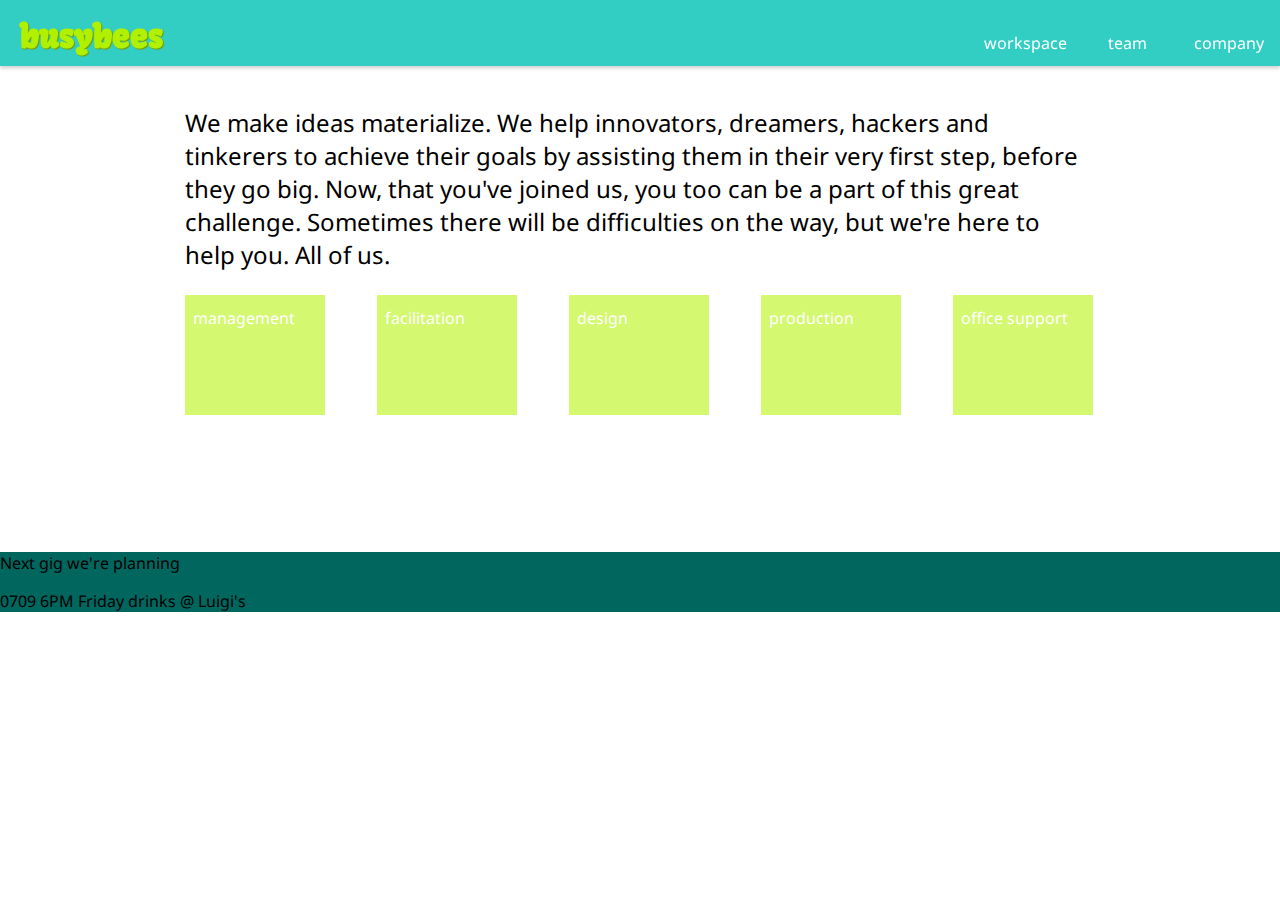
==== public/company.html @ 02898a10 "company site filled and styled, lacking icons" ====
<!doctype html>
<html lang="en">
<head>
	<meta name="viewport" content="width=device-width, initial-scale=1.0">
	<meta charset="utf-8">
    <meta name="description" content="Welcome site for our new emplyees at Busy Bees">
    <meta name="keywords" content="Busy bees, co-working, rapid prototyping">
	<title>Welcome to the hive</title>
	<link rel="stylesheet" href="css/normalize.css">
	<link rel="stylesheet" href="css/style.css">
	<link rel="stylesheet" type="text/css" href="css/company.css">
	<link rel="stylesheet" type="text/css" href="css/font-awesome.min.css">
</head>
<body>
	<nav class="clearfix">
		<h1>busybees</h1>
		<a href="#">company</a>
		<a href="#">team</a>
		<a href="#">workspace</a>
	</nav>
	<div id="container" class="clear-fix">
		<div id="company-structure">
			<p>
				We make ideas materialize. We help innovators, dreamers, hackers and tinkerers to achieve their goals by assisting them in their very first step, before they go big. Now, that you've joined us, you too can be a part of this great challenge. Sometimes there will be difficulties on the way, but we're here to help you. All of us.
			</p>
			<a href="management.html"><div>management</div></a> <!-- click on it to see what I want to show under each team -->
			<a href="#"><div>facilitation</div></a>
			<a href="#"><div>design</div></a>
			<a href="#"><div>production</div></a>
			<a href="#"><div class="last">office support</div></a>
		</div>
		<div class="team">
			<div class="all-team-members"> <!-- all employee photos displayed when no team is clicked / default div START -->
				<div>Anna Heisenberg</div>
				<div>Ben Feynman</div> 			<!-- Each photo should show the person named in the div.   -->
				<div>Connor Bolyai</div>		<!-- When the user hovers over the photos, the line of the -->
				<div>Diana Kepler</div>			<!-- photos should move left or right to display more      -->
				<div>Eva Fibonacci</div>		<!-- faces, and when a photo is clicked on, vcard is shown. -->
				<div>Fiona Planck</div>
				<div>Gina Fourier</div>
				<div>Employee Name</div>
				<div>Employee Name</div>
				<div>Employee Name</div>
				<div>Employee Name</div>
				<div>Employee Name</div>
			</div> <!-- all employee photosdisplayed when no team is clicked / default div END -->

			<!-- to display the content below, comment out .all-team-members div's overflow property -->

			<div class="vcard"> <!-- some examples of the id cards that I want to create for each employee. -->
				<div>Anonymus</div>
				<ul>
					<li>Name</li>
					<li>Team</li>
					<li>Position</li>
					<li>Phone</li>
					<li>Email</li>
				</ul>
			</div>


			<div class="vcard">
				<div id="anna">Anna Heisenberg</div>
				<ul>
					<li>Anna Heisenberg</li>
					<li>Design</li> <!-- when a group name is checked, only vcard in that group stay displayed -->
					<li>Junior modeller</li>
					<li>201</li>
					<li>anna@busybees.com</li>
				</ul>
			</div>

			<div class="vcard">
				<div id="ben">Ben Feynman</div>
				<ul>
					<li>Ben Feynman</li>
					<li>Production</li>
					<li>CNC operator</li>
					<li>304</li>
					<li>ben@busybees.com</li>
				</ul>
			</div>

			<div class="vcard">
				<div id="connor">Connor Bolyai</div>
				<ul>
					<li>Connor Bolyai</li>
					<li>Production</li>
					<li>RPT technologist</li>
					<li>301</li>
					<li>connor@busybees.com</li>
				</ul>
			</div>

			<div class="vcard">
				<div id="diana">Diana Kepler</div>
				<ul>
					<li>Diana Kepler</li>
					<li>Management</li>
					<li>Chief of Finance</li>
					<li>107</li>
					<li>diana@busybees.com</li>
				</ul>
			</div>

			<div class="vcard">
				<div id="eva">Eva Fibonacci</div>
				<ul>
					<li>Eva Fibonacci</li>
					<li>Management</li>
					<li>Chief of Finance</li>
					<li>104</li>
					<li>eva@busybees.com</li>
				</ul>
			</div>

			<div class="vcard">
				<div id="fiona">Fiona Planck</div>
				<ul>
					<li>Fiona Planck</li>
					<li>Facilitation</li>
					<li>Senior Project Manager</li>
					<li>202</li>
					<li>fiona@busybees.com</li>
				</ul>
			</div>

			<div class="vcard">
				<div id="gina">Gina Fourier</div>
				<ul>
					<li>Gina Fourier</li>
					<li>Office Support</li>
					<li>Receptionist</li>
					<li>101</li>
					<li>gina@busybees.com</li>
				</ul>
			</div>



		</div>
	</div>

	<div class="clear"></div>

	<footer>
		<p>Next gig we're planning</p>
		<span>0709 6PM Friday drinks @ Luigi's</span>
	</footer>

</body>
</html>
---- public/css/style.css ----
@import url(http://fonts.googleapis.com/css?family=Droid+Sans);
@import url(http://fonts.googleapis.com/css?family=Kavoon);


/* Clear fix hack */
.clearfix:after {
     content: ".";
     display: block;
     clear: both;
     visibility: hidden;
     line-height: 0;
     height: 0;
}

.clear {
	clear: both;
}

body {
     font-family: 'Droid Sans', sans-serif;
     font-size: 16px;
     margin: 0;
     padding: 0;
}


nav {
     display: block;
     position: fixed;
     height: 66px;
     width: 100%;
     top: 0;
     background-color: #33cec3;
     color: #ffffff;
     box-shadow: 0 2px 4px #cccccc;
     z-index: 10000;
}

h1 {
     display: inline-block;
     float: left;
     margin: 0;
     padding: 16px 0 10px 20px;
     font-family: 'Kavoon', cursive;
     /*font-weight: 500;*/
     color: #b1f100;
     text-shadow: 1px 1px 1px #739d00;
     
}

nav a {
     display: inline-block;
     float: right;
     box-sizing: border-box;
     height: 100%;
     width: 102px;
     text-align: center;
     padding-top: 32px;
     text-decoration: none;
     color: #ffffff;
}

nav a:hover {
     background-color: #ffffff;
     color: #33cec3;
     padding-top: 30px;
     border-top: 3px solid #b1f100;
}

#container {
     display: block;
     width: 990px;
     margin: 86px auto 0 auto;
     height: 450px;
}

#container img {
     width: 280px;
     margin: 0;
}



.right {                      /* probably rewrite from HERE */
     width: 640px;
     float: right;
}

.right h2 {
     margin: 40px 0 0 0;
     font-size: 60px;
     color: #33cec3;
     font-family: 'Kavoon', cursive;
     font-weight: 200;
     text-shadow: 2px 2px 4px #cccccc;
}

.bigger-text {
     font-size: 24px;
}

.index-textbox {
     width: 200px;
     margin-right: 20px;
     float: left;
}

.index-textbox span a {
     display: block;
     box-sizing: border-box;
     border-radius: 4px;
     width: 180px;
     height: 36px;
     float: right;

     white-space: nowrap;

     line-height: 1.8;
     font-size: 20px;
     color: #ffffff;
     background-color: #c7f83e;
     text-decoration: none;
     text-align: right;
     margin-top: 6px;
     padding-right: 12px;
     
}

.last {
     margin-right: 0;
}                                       /* probably rewrite until HERE */


footer {
     margin: 0;
     background-color: #00665e;
}
---- public/css/company.css ----
/* Clear fix hack */
.clearfix:after {
     content: ".";
     display: block;
     clear: both;
     visibility: hidden;
     line-height: 0;
     height: 0;
}

.clear {
	clear: both;
}

#company-structure {
	width: 100%;
	height: 310px;
}

#company-structure p {
	font-size: 24px;
	padding: 20px 40px 0 40px;
}

#company-structure div {
	float: left;
	box-sizing: border-box;
	width: 140px;
	height: 120px;
	margin-left: 40px;
	margin-right: 12px;
	padding: 12px 0 0 8px;
	background-color: #d4f870;
	color: #ffffff;
}

#company-structure div.last {
	margin-right: 0;
}

#company-structure div:hover {
	background-color: #ffffff;
	color: #c7f83e;
	border: 3px solid #c7f83e;
	padding-top: 80px;
}

.team {
	width: 100%;
	height: 140px;
	overflow: hidden;
}

.team > div {
	float: left;
	margin: 10px;
}

.all-team-members div{
	background-image: url('../images/anonymus.jpg');
	background-position: center;
	background-size: 200px 150px; 
	float: left;
	width: 120px;
	height: 120px;
	margin: 8px;
	text-indent: 100%;
	overflow: hidden;		/* comment this line out to see the employee vcards */
	white-space: nowrap;
	border-radius: 60px;
}

.vcard {
	box-sizing: border-box;
	width: 300px;			/*change this for mobile maybe*/
/*	height: 136px;*/
	padding: 8px;
	font-size: 14px;
	border: 1px solid #888888;
	border-radius: 9px;
	box-shadow: 0 0 4px #cccccc;


}

.vcard div {
	background-image: url('../images/anonymus.jpg');
	background-position: center;
	background-size: 200px 150px; /* I use this here because I want to use different size in the mobile version */
	display: block;
	float: left;
	width: 120px;
	height: 120px;
	text-indent: 100%;
	overflow: hidden;
	white-space: nowrap;
	border-radius: 60px;
}

.vcard ul {
	display: block;
	float: left;
	width: 160px;
	margin: 20px 0 0 0;
	padding: 0;
}

.vcard li {
	position: relative;
	background-color: white;
	list-style-type: none;
	text-indent: 10px;
}

.vcard li:nth-child(2) {
	color: #1d766f;
}

#anna {
	background-image: url('../images/anna.jpg');
}

#ben {
	background-image: url('../images/ben.jpg');
}

#connor {
	background-image: url('../images/connor.jpg');
}

#diana {
	background-image: url('../images/diana.jpg');
}

#eva {
	background-image: url('../images/eva.jpg');
}

#fiona {
	background-image: url('../images/fiona.jpg');
}

#gina {
	background-image: url('../images/gina.jpg');
}
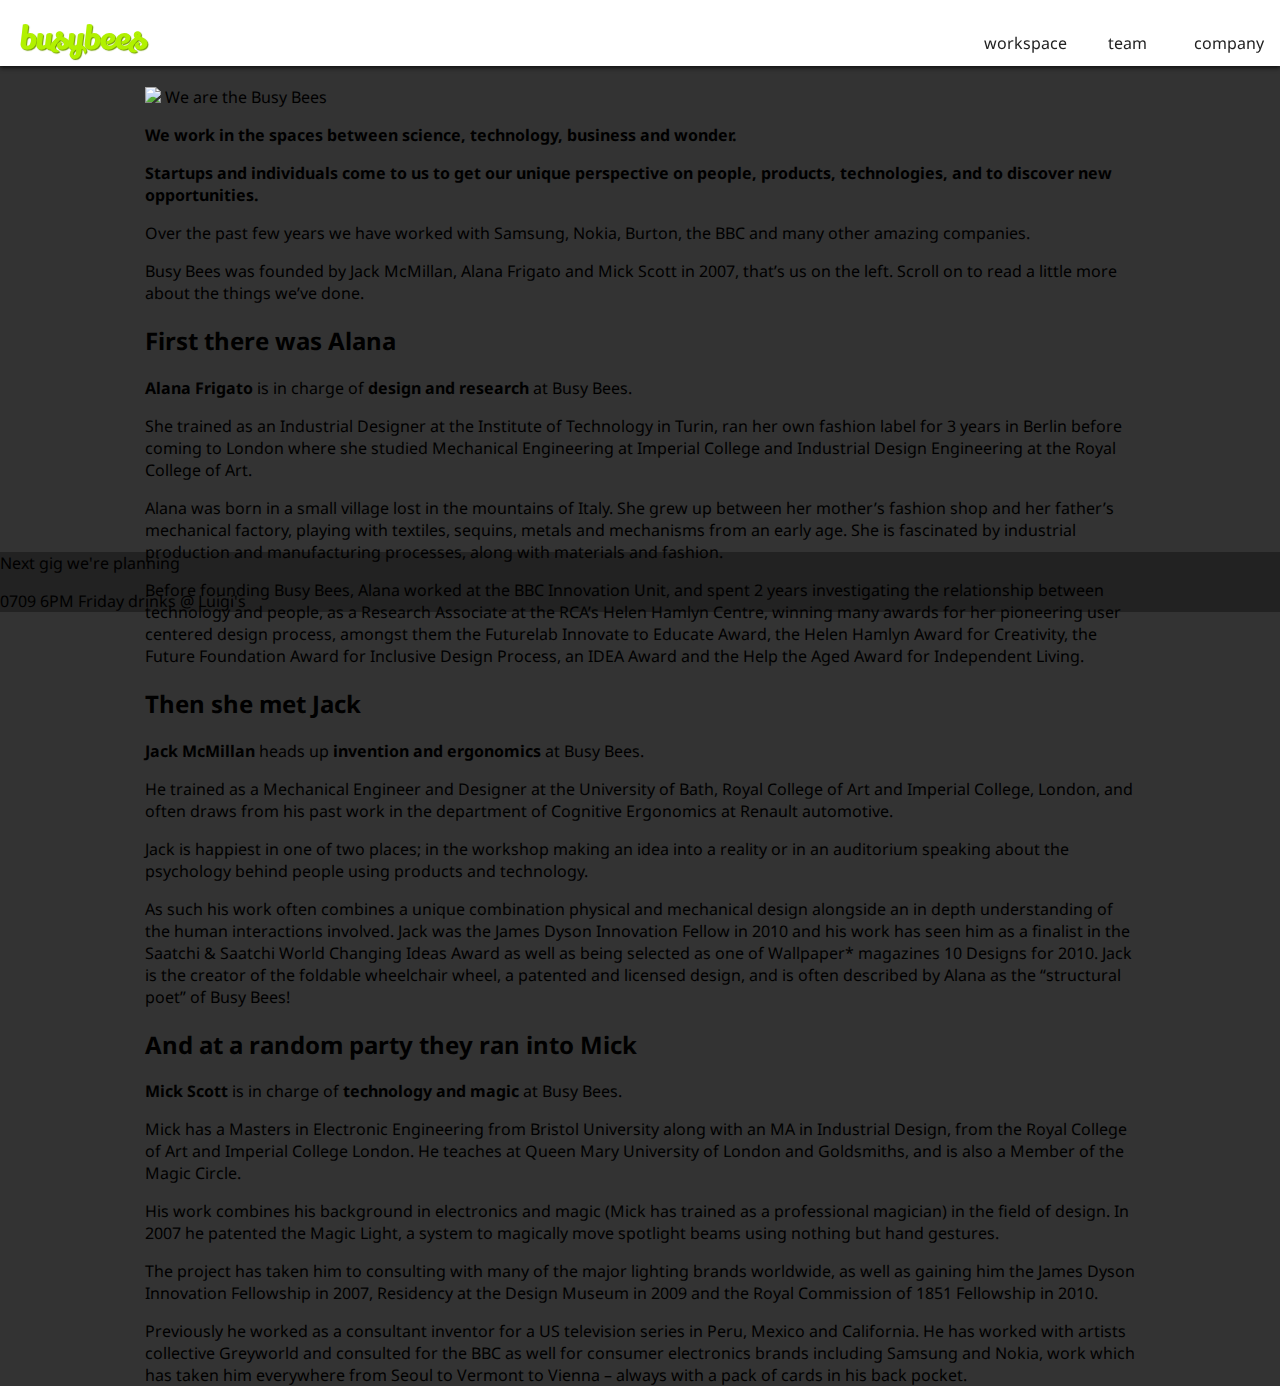
==== commit 23eec5bc: "REAL company site added" ====
--- a/public/company.html
+++ b/public/company.html
@@ -8,8 +8,6 @@
 	<title>Welcome to the hive</title>
 	<link rel="stylesheet" href="css/normalize.css">
 	<link rel="stylesheet" href="css/style.css">
-	<link rel="stylesheet" type="text/css" href="css/company.css">
-	<link rel="stylesheet" type="text/css" href="css/font-awesome.min.css">
 </head>
 <body>
 	<nav class="clearfix">
@@ -18,126 +16,62 @@
 		<a href="#">team</a>
 		<a href="#">workspace</a>
 	</nav>
-	<div id="container" class="clear-fix">
-		<div id="company-structure">
+	<div id="container">
+		<img src="images/ceo-together.jpg">
+
+		<h>We are the Busy Bees</h2>
+		<p><strong>We work in the spaces between science, technology, business and wonder.</strong></p>
+		<p>
+			<strong>Startups and individuals come to us to get our unique perspective on people, products, technologies, and to discover new opportunities.</strong>
+		</p>
+		<p>Over the past few years we have worked with Samsung, Nokia, Burton, the BBC and many other amazing companies.</p>
+		<p>
+			Busy Bees was founded by Jack McMillan, Alana Frigato and Mick Scott in 2007, that’s us on the left. Scroll on to read a little more about the things we’ve done.
+		</p>
+
+		<div id="slide1">
+			<h2>First there was Alana</h2>
+			<p><strong>Alana Frigato </strong>is in charge of <strong>design and research</strong> at Busy Bees.</p>
 			<p>
-				We make ideas materialize. We help innovators, dreamers, hackers and tinkerers to achieve their goals by assisting them in their very first step, before they go big. Now, that you've joined us, you too can be a part of this great challenge. Sometimes there will be difficulties on the way, but we're here to help you. All of us.
+				She trained as an Industrial Designer at the Institute of Technology in Turin, ran her own fashion label for 3 years in Berlin before coming to London where she studied Mechanical Engineering at Imperial College and Industrial Design Engineering at the Royal College of Art.
 			</p>
-			<a href="management.html"><div>management</div></a> <!-- click on it to see what I want to show under each team -->
-			<a href="#"><div>facilitation</div></a>
-			<a href="#"><div>design</div></a>
-			<a href="#"><div>production</div></a>
-			<a href="#"><div class="last">office support</div></a>
+			<p>
+				Alana was born in a small village lost in the mountains of Italy. She grew up between her mother’s fashion shop and her father’s mechanical factory, playing with textiles, sequins, metals and mechanisms from an early age. She is fascinated by industrial production and manufacturing processes, along with materials and fashion.
+			</p>
+			<p>
+				Before founding Busy Bees, Alana worked at the BBC Innovation Unit, and spent 2 years investigating the relationship between technology and people, as a Research Associate at the RCA’s Helen Hamlyn Centre, winning many awards for her pioneering user centered design process, amongst them the Futurelab Innovate to Educate Award, the Helen Hamlyn Award for Creativity, the Future Foundation Award for Inclusive Design Process, an IDEA Award and the Help the Aged Award for Independent Living.
+			</p>
 		</div>
-		<div class="team">
-			<div class="all-team-members"> <!-- all employee photos displayed when no team is clicked / default div START -->
-				<div>Anna Heisenberg</div>
-				<div>Ben Feynman</div> 			<!-- Each photo should show the person named in the div.   -->
-				<div>Connor Bolyai</div>		<!-- When the user hovers over the photos, the line of the -->
-				<div>Diana Kepler</div>			<!-- photos should move left or right to display more      -->
-				<div>Eva Fibonacci</div>		<!-- faces, and when a photo is clicked on, vcard is shown. -->
-				<div>Fiona Planck</div>
-				<div>Gina Fourier</div>
-				<div>Employee Name</div>
-				<div>Employee Name</div>
-				<div>Employee Name</div>
-				<div>Employee Name</div>
-				<div>Employee Name</div>
-			</div> <!-- all employee photosdisplayed when no team is clicked / default div END -->
 
-			<!-- to display the content below, comment out .all-team-members div's overflow property -->
+		<div id="slide2">
+			<h2>Then she met Jack</h2>
+			<p><strong>Jack McMillan</strong> heads up <strong>invention and ergonomics</strong> at Busy Bees.</p>
+			<p>
+				He trained as a Mechanical Engineer and Designer at the University of Bath, Royal College of Art and Imperial College, London, and often draws from his past work in the department of Cognitive Ergonomics at Renault automotive.
+			</p>
+			<p>
+				Jack is happiest in one of two places; in the workshop making an idea into a reality or in an auditorium speaking about the psychology behind people using products and technology.
+			</p>
+			<p>
+				As such his work often combines a unique combination physical and mechanical design alongside an in depth understanding of the human interactions involved. Jack was the James Dyson Innovation Fellow in 2010 and his work has seen him as a finalist in the Saatchi &amp; Saatchi World Changing Ideas Award as well as being selected as one of Wallpaper* magazines 10 Designs for 2010. Jack is the creator of the foldable wheelchair wheel, a patented and licensed design, and is often described by Alana as the “structural poet” of Busy Bees!
+			</p>
+		</div>
 
-			<div class="vcard"> <!-- some examples of the id cards that I want to create for each employee. -->
-				<div>Anonymus</div>
-				<ul>
-					<li>Name</li>
-					<li>Team</li>
-					<li>Position</li>
-					<li>Phone</li>
-					<li>Email</li>
-				</ul>
-			</div>
-
-
-			<div class="vcard">
-				<div id="anna">Anna Heisenberg</div>
-				<ul>
-					<li>Anna Heisenberg</li>
-					<li>Design</li> <!-- when a group name is checked, only vcard in that group stay displayed -->
-					<li>Junior modeller</li>
-					<li>201</li>
-					<li>anna@busybees.com</li>
-				</ul>
-			</div>
-
-			<div class="vcard">
-				<div id="ben">Ben Feynman</div>
-				<ul>
-					<li>Ben Feynman</li>
-					<li>Production</li>
-					<li>CNC operator</li>
-					<li>304</li>
-					<li>ben@busybees.com</li>
-				</ul>
-			</div>
-
-			<div class="vcard">
-				<div id="connor">Connor Bolyai</div>
-				<ul>
-					<li>Connor Bolyai</li>
-					<li>Production</li>
-					<li>RPT technologist</li>
-					<li>301</li>
-					<li>connor@busybees.com</li>
-				</ul>
-			</div>
-
-			<div class="vcard">
-				<div id="diana">Diana Kepler</div>
-				<ul>
-					<li>Diana Kepler</li>
-					<li>Management</li>
-					<li>Chief of Finance</li>
-					<li>107</li>
-					<li>diana@busybees.com</li>
-				</ul>
-			</div>
-
-			<div class="vcard">
-				<div id="eva">Eva Fibonacci</div>
-				<ul>
-					<li>Eva Fibonacci</li>
-					<li>Management</li>
-					<li>Chief of Finance</li>
-					<li>104</li>
-					<li>eva@busybees.com</li>
-				</ul>
-			</div>
-
-			<div class="vcard">
-				<div id="fiona">Fiona Planck</div>
-				<ul>
-					<li>Fiona Planck</li>
-					<li>Facilitation</li>
-					<li>Senior Project Manager</li>
-					<li>202</li>
-					<li>fiona@busybees.com</li>
-				</ul>
-			</div>
-
-			<div class="vcard">
-				<div id="gina">Gina Fourier</div>
-				<ul>
-					<li>Gina Fourier</li>
-					<li>Office Support</li>
-					<li>Receptionist</li>
-					<li>101</li>
-					<li>gina@busybees.com</li>
-				</ul>
-			</div>
-
-
-
+		<div id="slide3">
+			<h2>And at a random party they ran into Mick</h2>
+			<p><strong>Mick Scott </strong>is in charge of<strong> technology and magic</strong> at Busy Bees.</p>
+			<p>
+				Mick has a Masters in Electronic Engineering from Bristol University along with an MA in Industrial Design, from the Royal College of Art and Imperial College London. He teaches at Queen Mary University of London and Goldsmiths, and is also a Member of the Magic Circle.
+			</p>
+			<p>
+				His work combines his background in electronics and magic (Mick has trained as a professional magician) in the field of design. In 2007 he patented the Magic Light, a system to magically move spotlight beams using nothing but hand gestures.
+			</p>
+			<p>
+				The project has taken him to consulting with many of the major lighting brands worldwide, as well as gaining him the James Dyson Innovation Fellowship in 2007, Residency at the Design Museum in 2009 and the Royal Commission of 1851 Fellowship in 2010.
+			</p>
+			<p>
+				Previously he worked as a consultant inventor for a US television series in Peru, Mexico and California. He has worked with artists collective Greyworld and consulted for the BBC as well for consumer electronics brands including Samsung and Nokia, work which has taken him everywhere from Seoul to Vermont to Vienna – always with a pack of cards in his back pocket.
+			</p>
 		</div>
 	</div>
 
@@ -147,6 +81,5 @@
 		<p>Next gig we're planning</p>
 		<span>0709 6PM Friday drinks @ Luigi's</span>
 	</footer>
-
 </body>
-</html>+</html>
--- a/public/css/style.css
+++ b/public/css/style.css
@@ -1,5 +1,5 @@
-@import url(http://fonts.googleapis.com/css?family=Droid+Sans);
-@import url(http://fonts.googleapis.com/css?family=Kavoon);
+@import url(http://fonts.googleapis.com/css?family=Noto+Sans:400,700,400italic);
+@import url(http://fonts.googleapis.com/css?family=Lily+Script+One);
 
 
 /* Clear fix hack */
@@ -17,7 +17,8 @@
 }
 
 body {
-     font-family: 'Droid Sans', sans-serif;
+     background-color: #333333;
+     font-family: 'Noto Sans', sans-serif;
      font-size: 16px;
      margin: 0;
      padding: 0;
@@ -30,9 +31,8 @@
      height: 66px;
      width: 100%;
      top: 0;
-     background-color: #33cec3;
-     color: #ffffff;
-     box-shadow: 0 2px 4px #cccccc;
+     background-color: #ffffff;
+     box-shadow: 0 2px 4px #111111;
      z-index: 10000;
 }
 
@@ -41,7 +41,7 @@
      float: left;
      margin: 0;
      padding: 16px 0 10px 20px;
-     font-family: 'Kavoon', cursive;
+     font-family: 'Lily Script One', cursive;
      /*font-weight: 500;*/
      color: #b1f100;
      text-shadow: 1px 1px 1px #739d00;
@@ -57,7 +57,7 @@
      text-align: center;
      padding-top: 32px;
      text-decoration: none;
-     color: #ffffff;
+     color: #222222;
 }
 
 nav a:hover {
@@ -74,58 +74,6 @@
      height: 450px;
 }
 
-#container img {
-     width: 280px;
-     margin: 0;
-}
-
-
-
-.right {                      /* probably rewrite from HERE */
-     width: 640px;
-     float: right;
-}
-
-.right h2 {
-     margin: 40px 0 0 0;
-     font-size: 60px;
-     color: #33cec3;
-     font-family: 'Kavoon', cursive;
-     font-weight: 200;
-     text-shadow: 2px 2px 4px #cccccc;
-}
-
-.bigger-text {
-     font-size: 24px;
-}
-
-.index-textbox {
-     width: 200px;
-     margin-right: 20px;
-     float: left;
-}
-
-.index-textbox span a {
-     display: block;
-     box-sizing: border-box;
-     border-radius: 4px;
-     width: 180px;
-     height: 36px;
-     float: right;
-
-     white-space: nowrap;
-
-     line-height: 1.8;
-     font-size: 20px;
-     color: #ffffff;
-     background-color: #c7f83e;
-     text-decoration: none;
-     text-align: right;
-     margin-top: 6px;
-     padding-right: 12px;
-     
-}
-
 .last {
      margin-right: 0;
 }                                       /* probably rewrite until HERE */
@@ -133,5 +81,5 @@
 
 footer {
      margin: 0;
-     background-color: #00665e;
+     background-color: #222222;
 }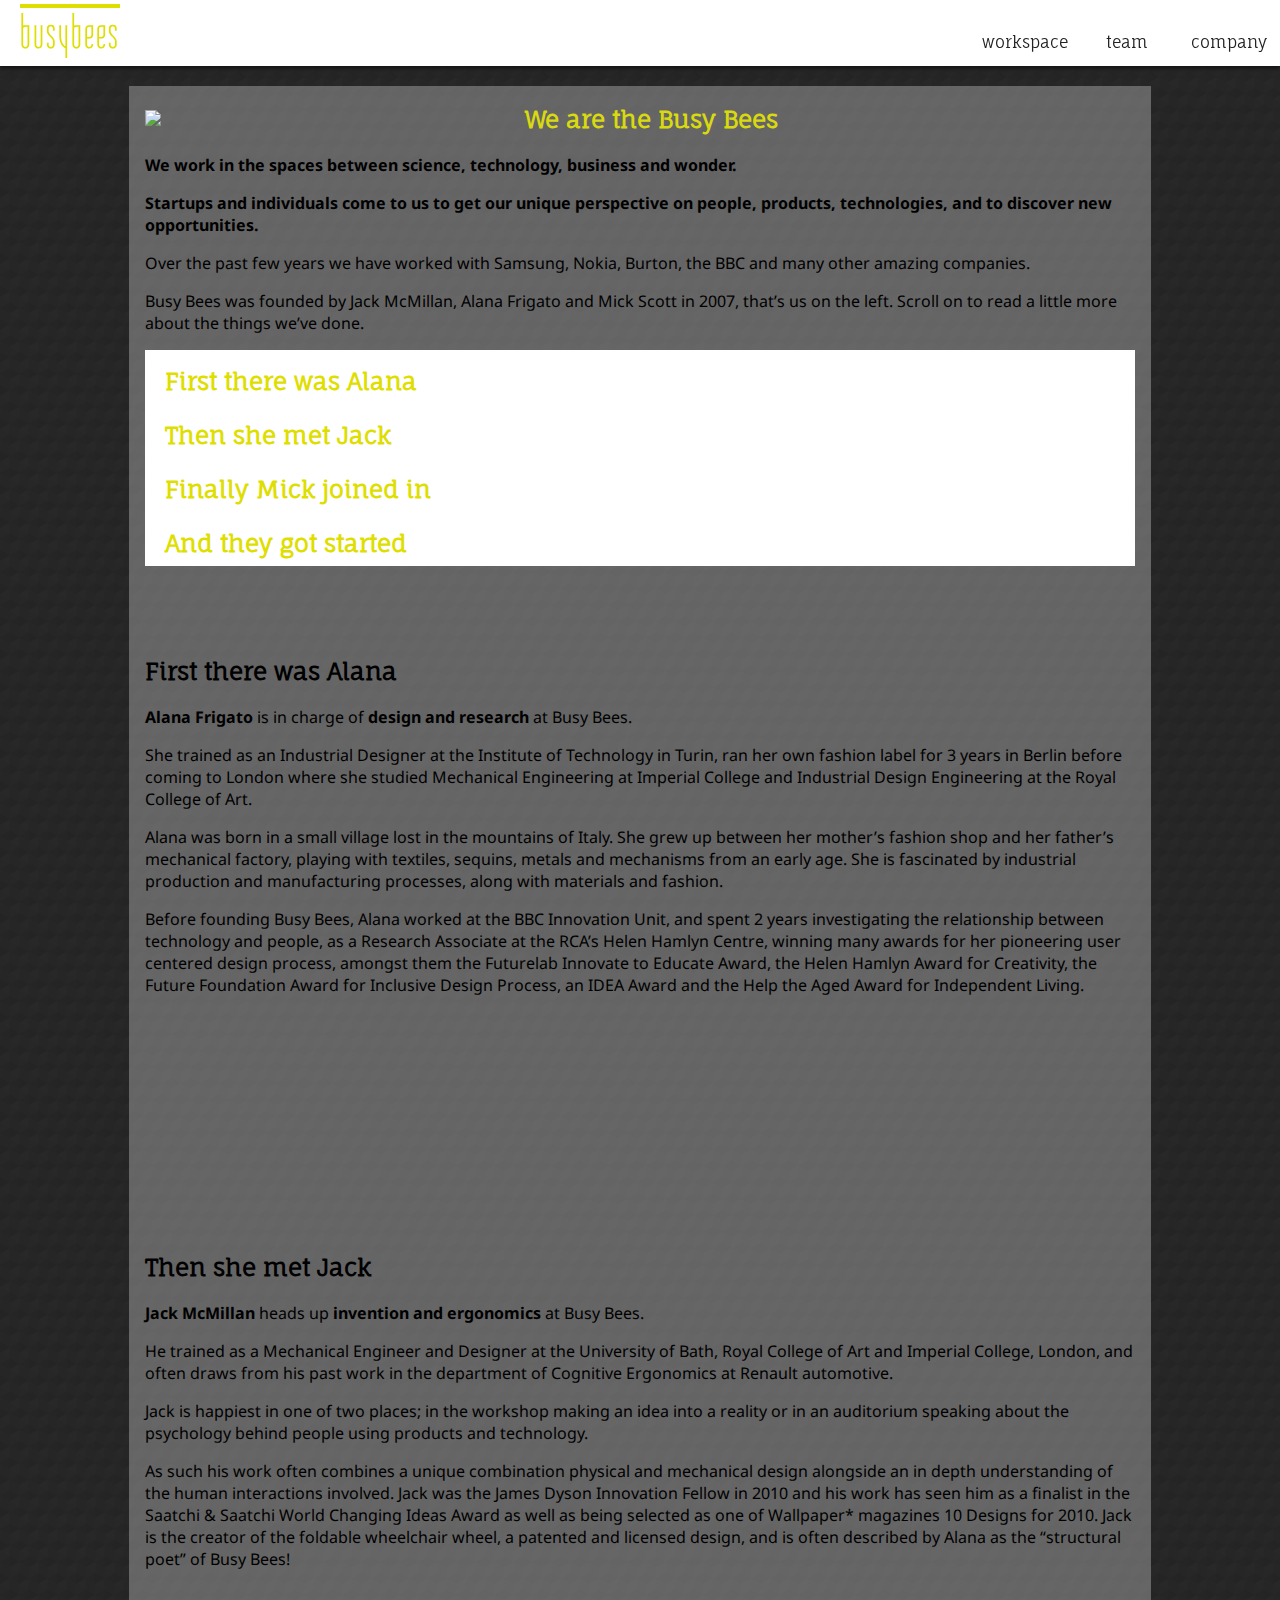
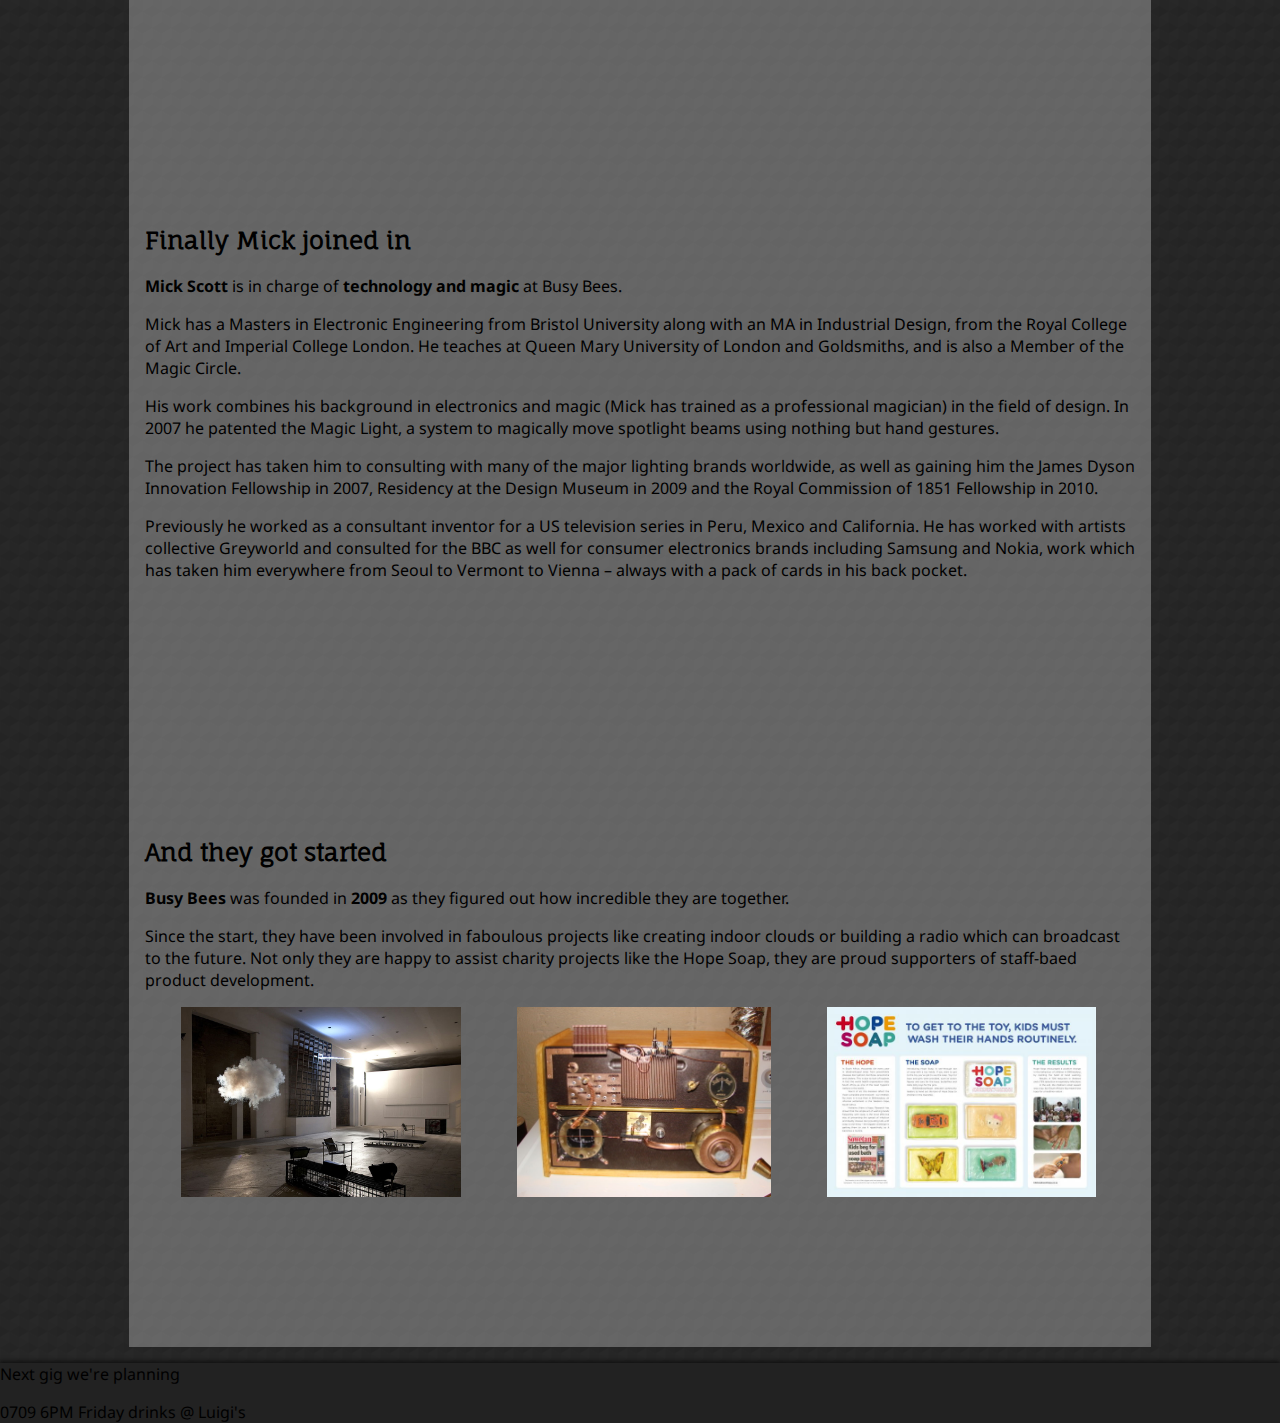
==== commit 577467d7: "index and company history pages styling finished, links not included" ====
--- a/public/company.html
+++ b/public/company.html
@@ -6,29 +6,38 @@
     <meta name="description" content="Welcome site for our new emplyees at Busy Bees">
     <meta name="keywords" content="Busy bees, co-working, rapid prototyping">
 	<title>Welcome to the hive</title>
+	<link href="css/font-awesome.css" rel="stylesheet">
 	<link rel="stylesheet" href="css/normalize.css">
 	<link rel="stylesheet" href="css/style.css">
+	<link rel="stylesheet" href="css/company.css">
 </head>
 <body>
-	<nav class="clearfix">
+	<nav>
 		<h1>busybees</h1>
-		<a href="#">company</a>
-		<a href="#">team</a>
-		<a href="#">workspace</a>
+			<a href="#">company</a>
+			<a href="#">team</a>
+			<a href="#">workspace</a>
 	</nav>
 	<div id="container">
 		<img src="images/ceo-together.jpg">
 
-		<h>We are the Busy Bees</h2>
-		<p><strong>We work in the spaces between science, technology, business and wonder.</strong></p>
-		<p>
-			<strong>Startups and individuals come to us to get our unique perspective on people, products, technologies, and to discover new opportunities.</strong>
-		</p>
-		<p>Over the past few years we have worked with Samsung, Nokia, Burton, the BBC and many other amazing companies.</p>
-		<p>
-			Busy Bees was founded by Jack McMillan, Alana Frigato and Mick Scott in 2007, that’s us on the left. Scroll on to read a little more about the things we’ve done.
-		</p>
+		<div id="intro-text">
+			<h2>We are the Busy Bees</h2>
+			<p><strong>We work in the spaces between science, technology, business and wonder.</strong></p>
+			<p>
+				<strong>Startups and individuals come to us to get our unique perspective on people, products, technologies, and to discover new opportunities.</strong>
+			</p>
+			<p>Over the past few years we have worked with Samsung, Nokia, Burton, the BBC and many other amazing companies.</p>
+			<p>
+				Busy Bees was founded by Jack McMillan, Alana Frigato and Mick Scott in 2007, that’s us on the left. Scroll on to read a little more about the things we’ve done.
+			</p>
+		</div>
 
+		<a href="#slide1"><h2>First there was Alana</h2></a>
+		<a href="#slide2"><h2>Then she met Jack</h2></a>
+		<a href="#slide3"><h2>Finally Mick joined in</h2></a>
+		<a href="#slide4"><h2>And they got started</h2></a>
+		
 		<div id="slide1">
 			<h2>First there was Alana</h2>
 			<p><strong>Alana Frigato </strong>is in charge of <strong>design and research</strong> at Busy Bees.</p>
@@ -41,9 +50,11 @@
 			<p>
 				Before founding Busy Bees, Alana worked at the BBC Innovation Unit, and spent 2 years investigating the relationship between technology and people, as a Research Associate at the RCA’s Helen Hamlyn Centre, winning many awards for her pioneering user centered design process, amongst them the Futurelab Innovate to Educate Award, the Helen Hamlyn Award for Creativity, the Future Foundation Award for Inclusive Design Process, an IDEA Award and the Help the Aged Award for Independent Living.
 			</p>
+			<a href="#slide2"><i class="icon-chevron-down icon-large"></i></a>
 		</div>
 
 		<div id="slide2">
+			<a href="#slide1"><i class="icon-chevron-up icon-large"></i></a>
 			<h2>Then she met Jack</h2>
 			<p><strong>Jack McMillan</strong> heads up <strong>invention and ergonomics</strong> at Busy Bees.</p>
 			<p>
@@ -55,10 +66,12 @@
 			<p>
 				As such his work often combines a unique combination physical and mechanical design alongside an in depth understanding of the human interactions involved. Jack was the James Dyson Innovation Fellow in 2010 and his work has seen him as a finalist in the Saatchi &amp; Saatchi World Changing Ideas Award as well as being selected as one of Wallpaper* magazines 10 Designs for 2010. Jack is the creator of the foldable wheelchair wheel, a patented and licensed design, and is often described by Alana as the “structural poet” of Busy Bees!
 			</p>
+			<a href="#slide3"><i class="icon-chevron-down icon-large"></i></a>
 		</div>
 
 		<div id="slide3">
-			<h2>And at a random party they ran into Mick</h2>
+			<a href="#slide2"><i class="icon-chevron-up icon-large"></i></a>
+			<h2>Finally Mick joined in</h2>
 			<p><strong>Mick Scott </strong>is in charge of<strong> technology and magic</strong> at Busy Bees.</p>
 			<p>
 				Mick has a Masters in Electronic Engineering from Bristol University along with an MA in Industrial Design, from the Royal College of Art and Imperial College London. He teaches at Queen Mary University of London and Goldsmiths, and is also a Member of the Magic Circle.
@@ -72,10 +85,30 @@
 			<p>
 				Previously he worked as a consultant inventor for a US television series in Peru, Mexico and California. He has worked with artists collective Greyworld and consulted for the BBC as well for consumer electronics brands including Samsung and Nokia, work which has taken him everywhere from Seoul to Vermont to Vienna – always with a pack of cards in his back pocket.
 			</p>
+			<a href="#slide4"><i class="icon-chevron-down icon-large"></i></a>
 		</div>
+
+		<div id="slide4">
+			<a href="#slide3"><i class="icon-chevron-up icon-large"></i></a>
+			<h2>And they got started</h2>
+			<p><strong>Busy Bees </strong>was founded in <strong> 2009</strong> as they figured out how incredible they are together.</p>
+			<p>
+				Since the start, they have been involved in faboulous projects like creating indoor clouds or building a radio which can broadcast to the future. Not only they are happy to assist charity projects like the Hope Soap, they are proud supporters of staff-baed product development.
+			</p>
+			<div class="clearfix">
+				<img src="images/indoor-cloud.jpg" alt="Indoor cloud">
+				<img src="images/radio.jpg" alt="Radio of the future">
+				<img id="last" src="images/hopesope.jpg" alt="Hope Soap for Africa">
+			</div>
+			
+			
+		</div>
+
+
+
 	</div>
 
-	<div class="clear"></div>
+	<!-- <div class="clear"></div> -->
 
 	<footer>
 		<p>Next gig we're planning</p>
--- a/public/css/style.css
+++ b/public/css/style.css
@@ -1,5 +1,4 @@
-@import url(http://fonts.googleapis.com/css?family=Noto+Sans:400,700,400italic);
-@import url(http://fonts.googleapis.com/css?family=Lily+Script+One);
+@import url(http://fonts.googleapis.com/css?family=Fauna+One|Port+Lligat+Slab|Tulpen+One|Noto+Sans:400,700);
 
 
 /* Clear fix hack */
@@ -17,7 +16,7 @@
 }
 
 body {
-     background-color: #333333;
+     background-color: #555555;
      font-family: 'Noto Sans', sans-serif;
      font-size: 16px;
      margin: 0;
@@ -40,16 +39,30 @@
      display: inline-block;
      float: left;
      margin: 0;
-     padding: 16px 0 10px 20px;
-     font-family: 'Lily Script One', cursive;
+     padding: 8px 0 10px 20px;
+     font-family: 'Tulpen One', 'Arial', sans-serif;
      /*font-weight: 500;*/
-     color: #b1f100;
-     text-shadow: 1px 1px 1px #739d00;
+     color: #dede00;
+     font-size: 46px;
+     font-weight: normal;
+     letter-spacing: 2px;
+     text-decoration: overline;
+     /*padding-right: 340px;*/
+     /*text-shadow: 1px 1px 1px #dede00;*/
      
 }
 
+h2, h3 {
+     font-family: 'Fauna One', 'Arial', sans-serif;
+}
+
+a {
+     font-family: 'Fauna One', serif;
+     text-decoration: none;
+}
+
 nav a {
-     display: inline-block;
+     display: block;
      float: right;
      box-sizing: border-box;
      height: 100%;
@@ -58,28 +71,28 @@
      padding-top: 32px;
      text-decoration: none;
      color: #222222;
+     background-color: rgba(255, 255, 255, 0.7);
 }
 
 nav a:hover {
-     background-color: #ffffff;
-     color: #33cec3;
+     background-color: #d9d90f;
+     color: #ffffff;
      padding-top: 30px;
-     border-top: 3px solid #b1f100;
+     border-top: 3px solid #222222;
 }
 
 #container {
      display: block;
      width: 990px;
      margin: 86px auto 0 auto;
-     height: 450px;
+     /*height: 450px;*/
 }
 
-.last {
-     margin-right: 0;
-}                                       /* probably rewrite until HERE */
 
 
 footer {
      margin: 0;
-     background-color: #222222;
+     background: #222222 url('../images/footer-bg.png');
+     box-shadow: 0 -2px 4px #111111;
+     z-index: 9990;
 }--- a/public/css/company.css
+++ b/public/css/company.css
@@ -0,0 +1,76 @@
+/* Clear fix hack */
+.clearfix:after {
+     content: ".";
+     display: block;
+     clear: both;
+     visibility: hidden;
+     line-height: 0;
+     height: 0;
+}
+
+.clear {
+	clear: both;
+}
+
+body {
+	background: url('../images/team-bg.png');
+}
+
+#container {
+	background-color: rgba(250, 250, 250, 0.3);
+	padding: 0 16px;
+}
+
+#container img {
+	display: block;
+	box-sizing: border-box;
+	float: left;
+	width: 380px;
+	padding-right: 14px;
+	padding-top: 24px;
+}
+
+#intro-text h2 {
+	padding-top: 18px;
+	color: #d9d90f;
+}
+
+#container a h2 {
+	background-color: #ffffff;
+	padding: 16px 0 8px 20px;
+	margin: 0;
+	text-decoration: none;
+	color: #dede00;
+}
+
+#container a h2:hover {
+	background-color: #d9d90f;
+	color: #ffffff;
+}
+
+
+#slide1, #slide2, #slide3, #slide4 {
+	padding-top: 70px;
+	padding-bottom:150px;
+}
+
+#slide4 img {
+	float: left;
+	height: 190px;
+	width: auto;
+	padding: 0 20px 0 36px;
+}
+
+#slide4 img#last {
+	padding-right: 0;
+}
+
+#container div a {
+	display: block;
+	float: right;
+	color: #ffffff;
+}
+
+#container div a:hover {
+	color: #a7a72a;
+}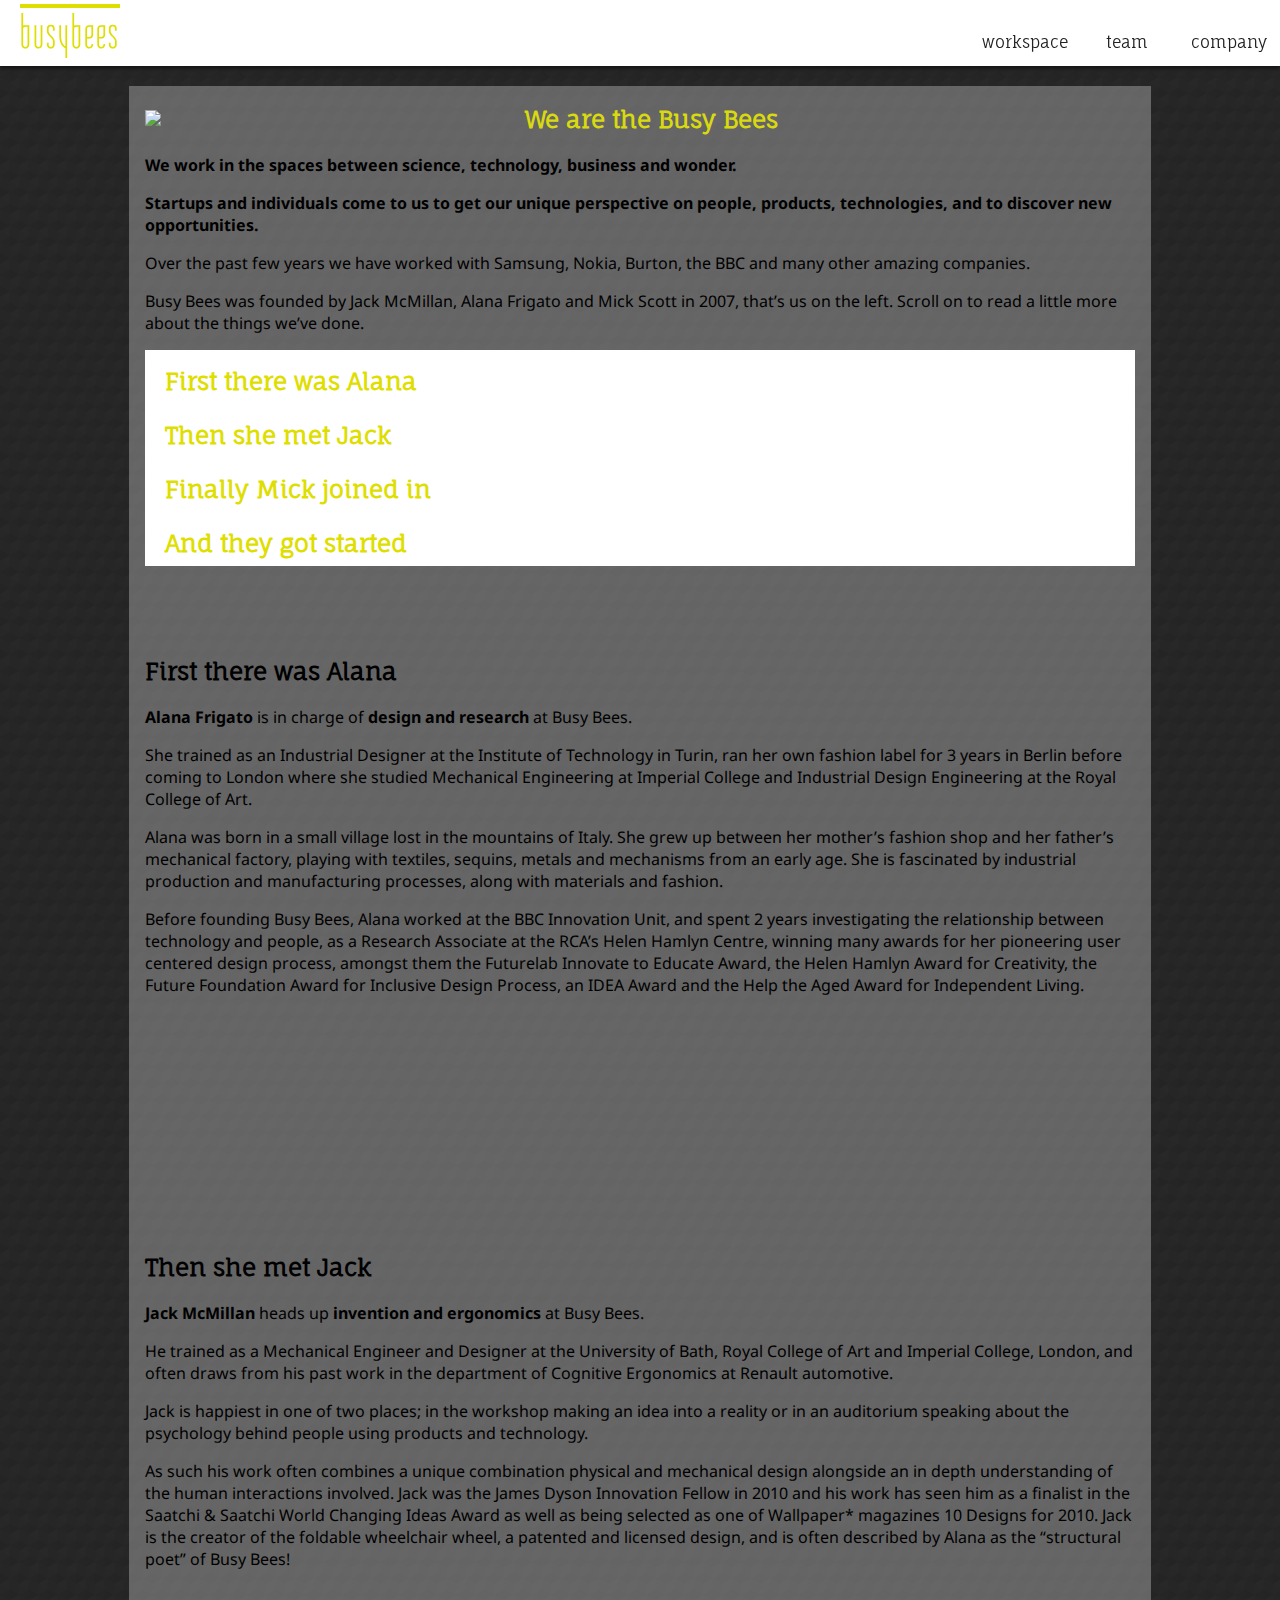
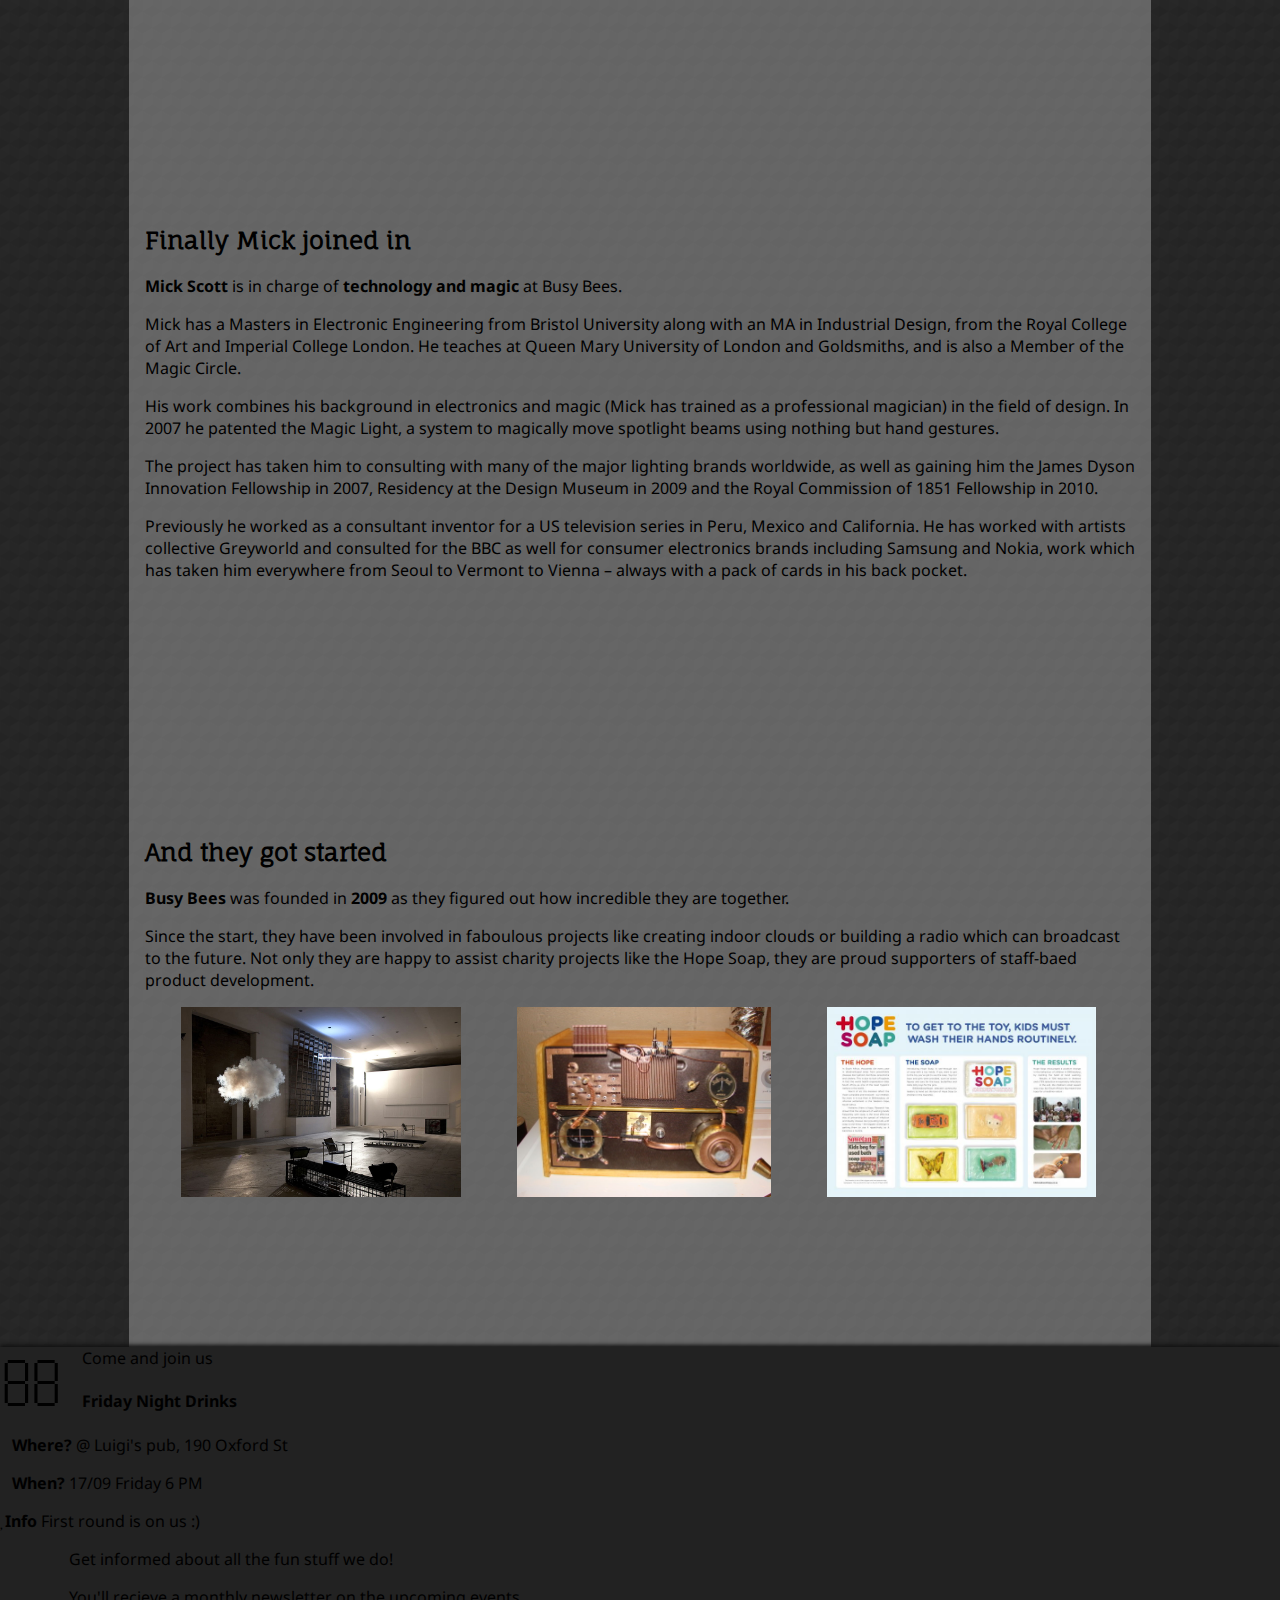
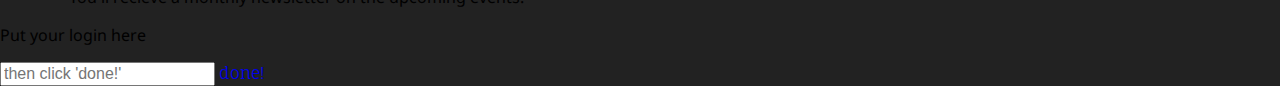
==== commit 4bb18f38: "links partly working" ====
--- a/public/company.html
+++ b/public/company.html
@@ -15,7 +15,7 @@
 	<nav>
 		<h1>busybees</h1>
 			<a href="#">company</a>
-			<a href="#">team</a>
+			<a href="team.html">team</a>
 			<a href="#">workspace</a>
 	</nav>
 	<div id="container">
@@ -111,8 +111,28 @@
 	<!-- <div class="clear"></div> -->
 
 	<footer>
-		<p>Next gig we're planning</p>
-		<span>0709 6PM Friday drinks @ Luigi's</span>
+		<div class="next-program">
+			<i class="icon-glass icon-4x pull-left"></i>
+			<span>Come and join us</span>
+			<h4>Friday Night Drinks</h4>
+			<p><strong><i class="icon-map-marker"></i>Where?</strong> @ Luigi's pub, 190 Oxford St</p>
+			<p><strong><i class="icon-time"></i>When?</strong> 17/09 Friday 6 PM</p>
+			<p><strong><i class="icon-heart"></i>Info</strong> First round is on us :)</p>
+		</div>
+		<div>
+			<i class="icon-bullhorn icon-4x pull-left"></i>
+			<span>Get informed about all the fun stuff we do!</span>
+			<p>You'll recieve a monthly newsletter on the upcoming events.</p>
+			<form>
+				<p>Put your login here</p>
+				<div class="input-prepend">
+				    <input class="span2" type="text" placeholder="then click 'done!'">
+				    <a href="#" class="button">done!</a>
+				</div>
+			</form>
+		</div>
+		<div class="social">
+		</div>
 	</footer>
 </body>
 </html>
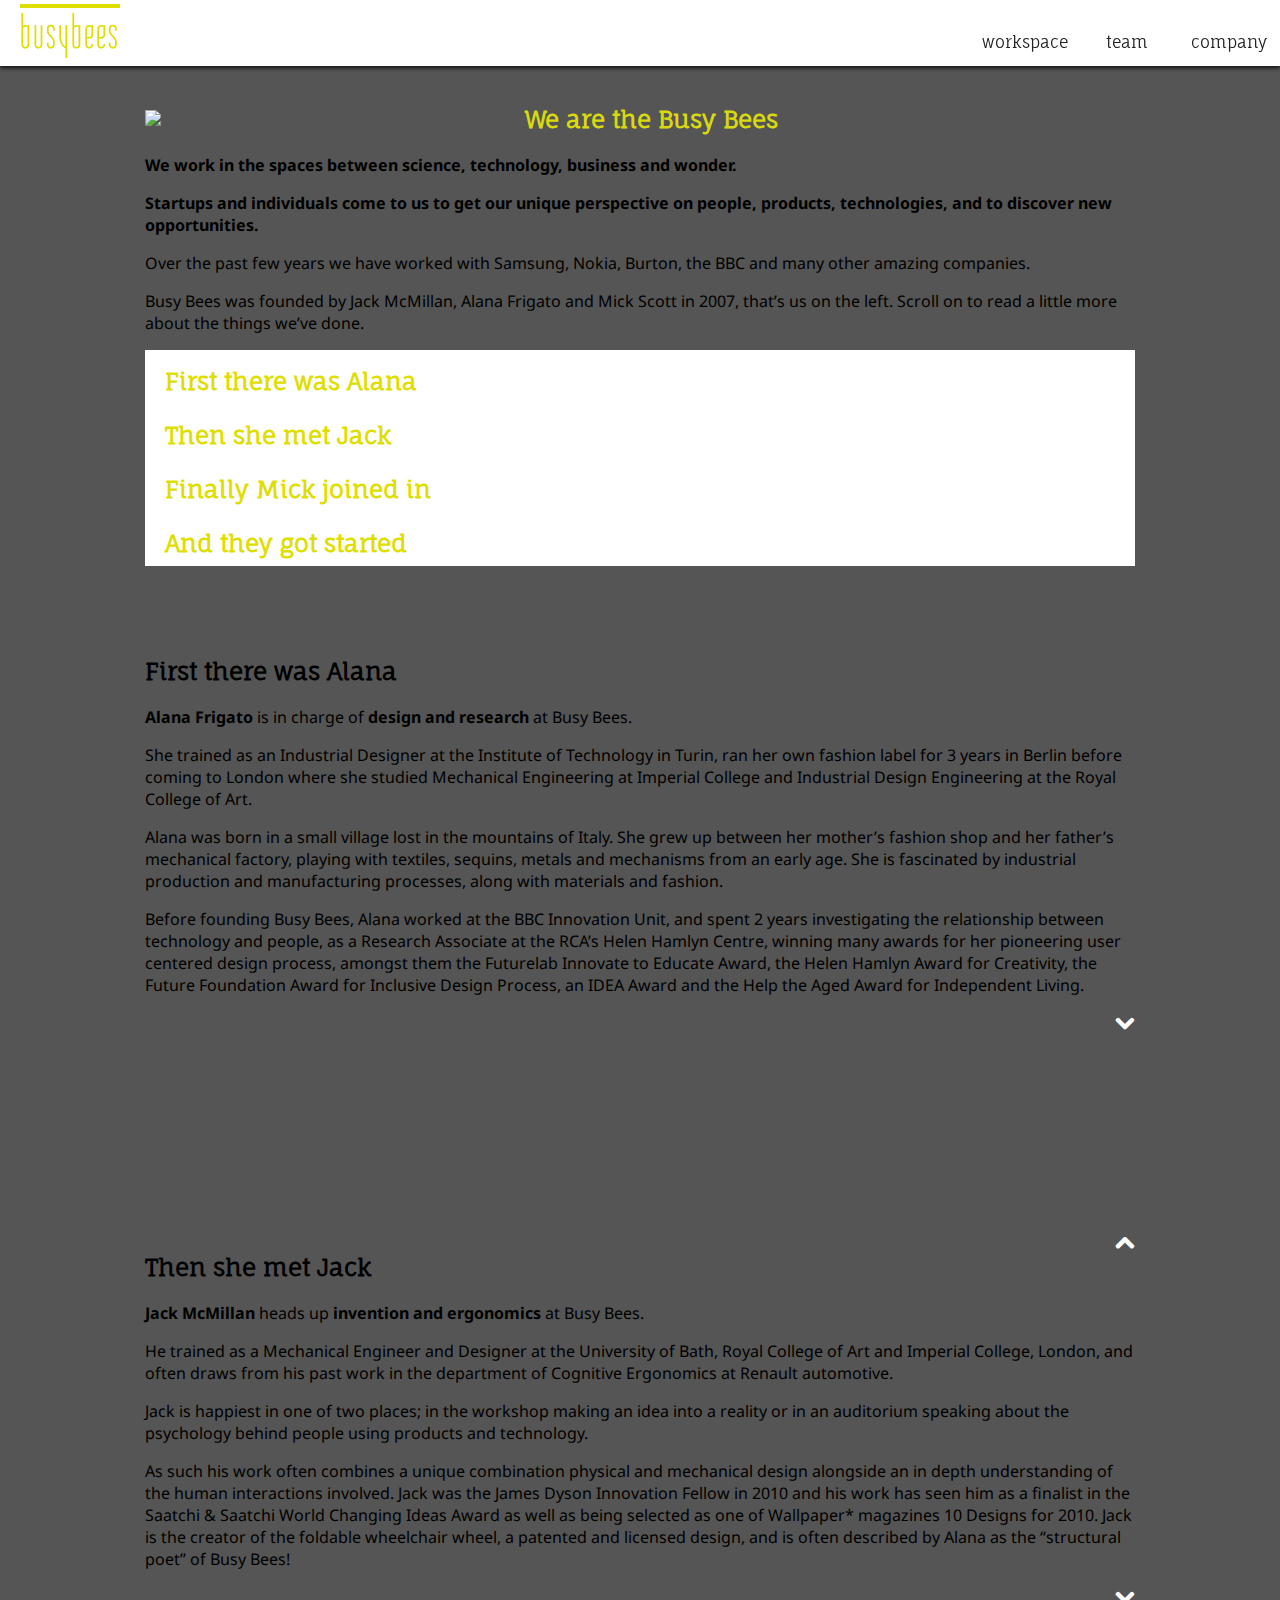
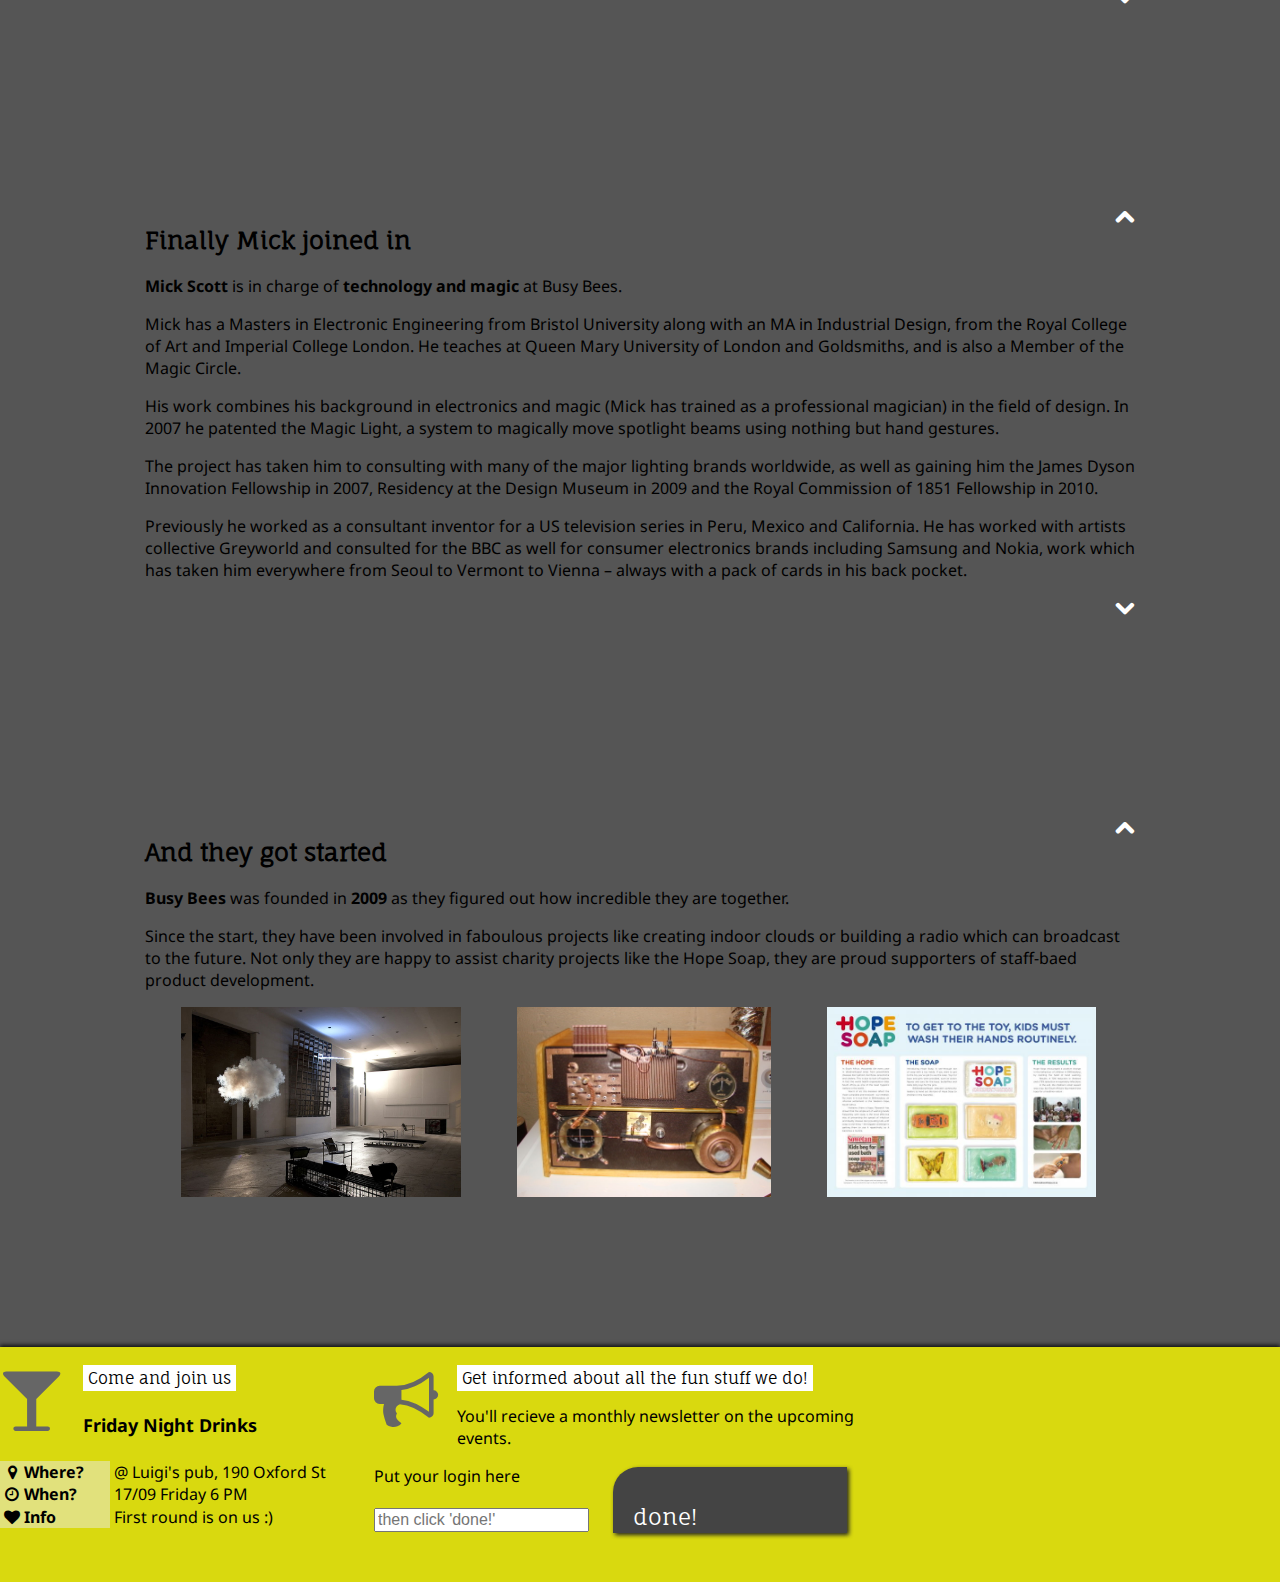
==== commit 28c9580a: "combining css files to one, stage 1" ====
--- a/public/company.html
+++ b/public/company.html
@@ -9,7 +9,6 @@
 	<link href="css/font-awesome.css" rel="stylesheet">
 	<link rel="stylesheet" href="css/normalize.css">
 	<link rel="stylesheet" href="css/style.css">
-	<link rel="stylesheet" href="css/company.css">
 </head>
 <body>
 	<nav>
--- a/public/css/style.css
+++ b/public/css/style.css
@@ -92,7 +92,370 @@
 
 footer {
      margin: 0;
-     background: #222222 url('../images/footer-bg.png');
+     background: #d9d90f;
      box-shadow: 0 -2px 4px #111111;
      z-index: 9990;
+
+}
+
+
+footer a {
+     color: #ffffff;
+     width: 80px;
+     border-radius: 25px 0 0 0;
+     background-color: #444444;
+     padding: 36px 150px 3px 20px;
+     margin: 0 30px 0 20px;
+     box-shadow: 2px 2px 4px #222222;
+     font-size: 22px;
+}
+
+footer a:hover {
+     background-color: #666;
+     color: #a7a72a;
+}
+
+footer i {
+     color: #666666;
+}
+
+.next-program {
+     width: 350px;
+     margin-right: 20px;
+}
+
+.next-program p {
+     line-height: 1.4;
+     margin: 0;
+
+}
+
+div.next-program h4 {
+     font-size: 18px;
+}
+
+.next-program p strong {
+     display: inline-block;
+     background-color: #ffffff;
+     background-color: rgba(233, 233, 233, 0.5);
+     width: 110px;
+}
+
+.next-program p i {
+     display: inline-block;
+     width: 24px;
+     text-align: center;
+     color: #000000;
+}
+
+footer > div {
+     display: inline-block;
+     vertical-align: text-top;
+     margin-bottom: 50px;
+     margin-top: 20px;
+}
+
+footer span {
+     font-family: 'Fauna One', serif;
+     margin-top: 40px;
+     background-color: #ffffff;
+     padding: 3px 5px;
+
+}
+
+
+/*!!!!!!!!!!!!!!!!!!!!!!!!!!!!!!!!!!!!!!!!!!!!!!!!!!!!!!!!!!!!!!!!!!!!!!!!!!!!!!!!!!!!!!!!*/
+/* <<<<< okay, here comes the css for the index.html >>>>> */
+/*!!!!!!!!!!!!!!!!!!!!!!!!!!!!!!!!!!!!!!!!!!!!!!!!!!!!!!!!!!!!!!!!!1!!!!!!!!!!!!!!!!!!!!!!*/
+
+
+/*body {
+     background: url('../images/index-bg.JPG') repeat-y fixed;
+     background-size: cover;
+}
+
+#container {
+     background-color: rgba(150, 150, 150, 0.6);
+     width: 600px;
+     height: 570px;
+     margin-right: 200px;
+     border-radius: 4px;
+}
+
+#container > div {
+     float: left;
+     box-sizing: border-box;
+     width: 180px;
+     margin-right: 20px;
+     padding: 0 0 0 15px;
+}
+
+#container > div:first-child {
+     width: 100%;
+     margin-bottom: 0;
+}
+
+#container > div:last-child {
+     margin-right: 0;
+}
+
+
+#container a {
+     display: inline-block;
+     box-sizing: border-box;
+     float: right;
+     width: 100%;
+     height: 100px;
+     margin-top: 18px;
+     padding: 60px 7px 0 0;
+     border-top: 3px solid #ffffff;
+     border-radius: 2px;
+     background-color: #ffffff;
+     font-family: 'Fauna One', 'Arial', sans-serif;
+     text-decoration: none;
+     text-align: right;
+     color: #222222;
+     white-space: nowrap;
+     font-size: 16px;
+     font-weight: 600;
+
+}
+
+#container a:hover {
+     background-color: #d9d90f;
+     color: #ffffff;
+     border-top: 3px solid #222222;
+     font-weight: 400;
+}
+
+#container h2 {
+     display: block;
+     -webkit-margin-before: 0;
+     margin-bottom: 0;
+     padding-top: 20px;
+     color: #dbdb25;
+     font-family: 'Fauna One', 'Arial', sans-serif;
+     font-size: 96px;
+}
+
+#container h3 {
+     color: #d9d90f;
+     text-shadow: 1px 1px 0 #444;
+}*/
+
+/*end of index.html css */
+
+
+/*!!!!!!!!!!!!!!!!!!!!!!!!!!!!!!!!!!!!!!!!!!!!!!!!!!!!!!!!!!!!!!!!!!!!!!!!!!!!!!!!!!!!!!!!*/
+/* <<<<< this is the css for the team page >>>>> */
+/*!!!!!!!!!!!!!!!!!!!!!!!!!!!!!!!!!!!!!!!!!!!!!!!!!!!!!!!!!!!!!!!!!1!!!!!!!!!!!!!!!!!!!!!!*/
+
+body#team-site {
+     background: url('../images/team-bg.png');
+}
+
+#company-structure {
+     width: 100%;
+     /*height: 310px;*/
+     background-color: #ffffff;
+}
+
+#company-structure p {
+     font-size: 24px;
+     padding: 20px 40px;
+}
+
+#company-structure a {
+     display: block;
+     float: left;
+     box-sizing: border-box;
+     width: 140px;
+     height: 120px;
+     margin-left: 40px;
+     margin-right: 12px;
+     padding: 82px 0 0 8px;
+     border-radius: 40px 0 0 0;
+     color: #ffffff;
+}
+
+#company-structure div.last {
+     margin-right: 0;
+}
+
+#manag-button, #desig-button,  #offic-button {
+     background-color: #d9d90f;
+     /*background-color: rgba(250, 250, 0, 0.33);*/
+}
+
+#manag-button:hover, #desig-button:hover, #offic-button:hover {
+     background-color: #a7a72a;
+}
+
+#facil-button, #produ-button {
+     background-color: #ecec73;
+}
+
+#facil-button:hover, #produ-button:hover {
+     background-color: #8a8a00;
+}
+
+
+.team {
+     width: 100%;
+     height: 140px;
+}
+
+.team > div {
+     float: left;
+     margin: 10px;
+}
+
+.all-team-members {
+     margin: 30px auto 0 auto;
+     text-align: center;
+     background-color: #ffffff;
+     padding: 20px 0;
+     border-top: 10px solid #d9d90f;
+     /*border-right: 10px dotted #d9d90f;*/
+}
+
+.all-team-members div {
+     display: inline-block;
+     box-sizing: border-box;
+     background-image: url('../images/anonymus.jpg');
+     background-position: center;
+     background-size: 200px 150px; 
+     width: 120px;
+     height: 120px;
+     margin: 8px;
+     text-indent: 100%;
+     overflow: hidden;        
+     white-space: nowrap;
+     border-radius: 60px;
+     border: 8px solid transparent;
+
+}
+
+.all-team-members div:hover {
+     border-color: rgba(212, 212, 212, 0.4);
+}
+
+.vcard {
+     box-sizing: border-box;
+     width: 210px;            /*change this to 380px for mobile maybe*/
+     font-size: 14px;
+     border: 1px solid #888888;
+     border-radius: 80px 0 0 0;
+     background-color: #ffffff;
+
+
+}
+
+.vcard div {
+     background-image: url('../images/anonymus.jpg');
+     background-position: center;
+     background-size: 180px 135px; /* I use this here because I want to use different size in the mobile version */
+     display: block;
+     float: left;
+     width: 100px;
+     height: 100px;
+     margin: 20px 0 0 20px;
+     text-indent: 100%;
+     overflow: hidden;
+     white-space: nowrap;
+     border-radius: 50px;
+}
+
+.vcard span {
+     float: right;
+     margin-top: 40px;
+     margin-right: 20px;
+     font-size: 20px;
+     color: #909000;
+     font-family: 'Fauna One', serif;
+}
+
+.vcard i {
+     font-size: 50px;
+}
+
+.vcard ul {
+     display: block;
+     float: right;
+     width: 170px;
+     padding: 0;
+     margin-right: 20px;
+     /*margin-top: 30px; added when mobile*/
+
+}
+
+.vcard li {
+     position: relative;
+     background-color: #d9d90f;
+     list-style-type: none;
+     padding: 0 6px;
+     /*text-indent: 10px;*/
+}
+
+.vcard li:nth-child(2) {
+     color: #ffffff;
+}
+
+
+/*end of team page css*/
+
+/*here comes the company styling */
+
+#container img {
+     display: block;
+     box-sizing: border-box;
+     float: left;
+     width: 380px;
+     padding-right: 14px;
+     padding-top: 24px;
+}
+
+#intro-text h2 {
+     padding-top: 18px;
+     color: #d9d90f;
+}
+
+#container a h2 {
+     background-color: #ffffff;
+     padding: 16px 0 8px 20px;
+     margin: 0;
+     text-decoration: none;
+     color: #dede00;
+}
+
+#container a h2:hover {
+     background-color: #d9d90f;
+     color: #ffffff;
+}
+
+
+#slide1, #slide2, #slide3, #slide4 {
+     padding-top: 70px;
+     padding-bottom:150px;
+}
+
+#slide4 img {
+     float: left;
+     height: 190px;
+     width: auto;
+     padding: 0 20px 0 36px;
+}
+
+#slide4 img#last {
+     padding-right: 0;
+}
+
+#container div a {
+     display: block;
+     float: right;
+     color: #ffffff;
+}
+
+#container div a:hover {
+     color: #a7a72a;
 }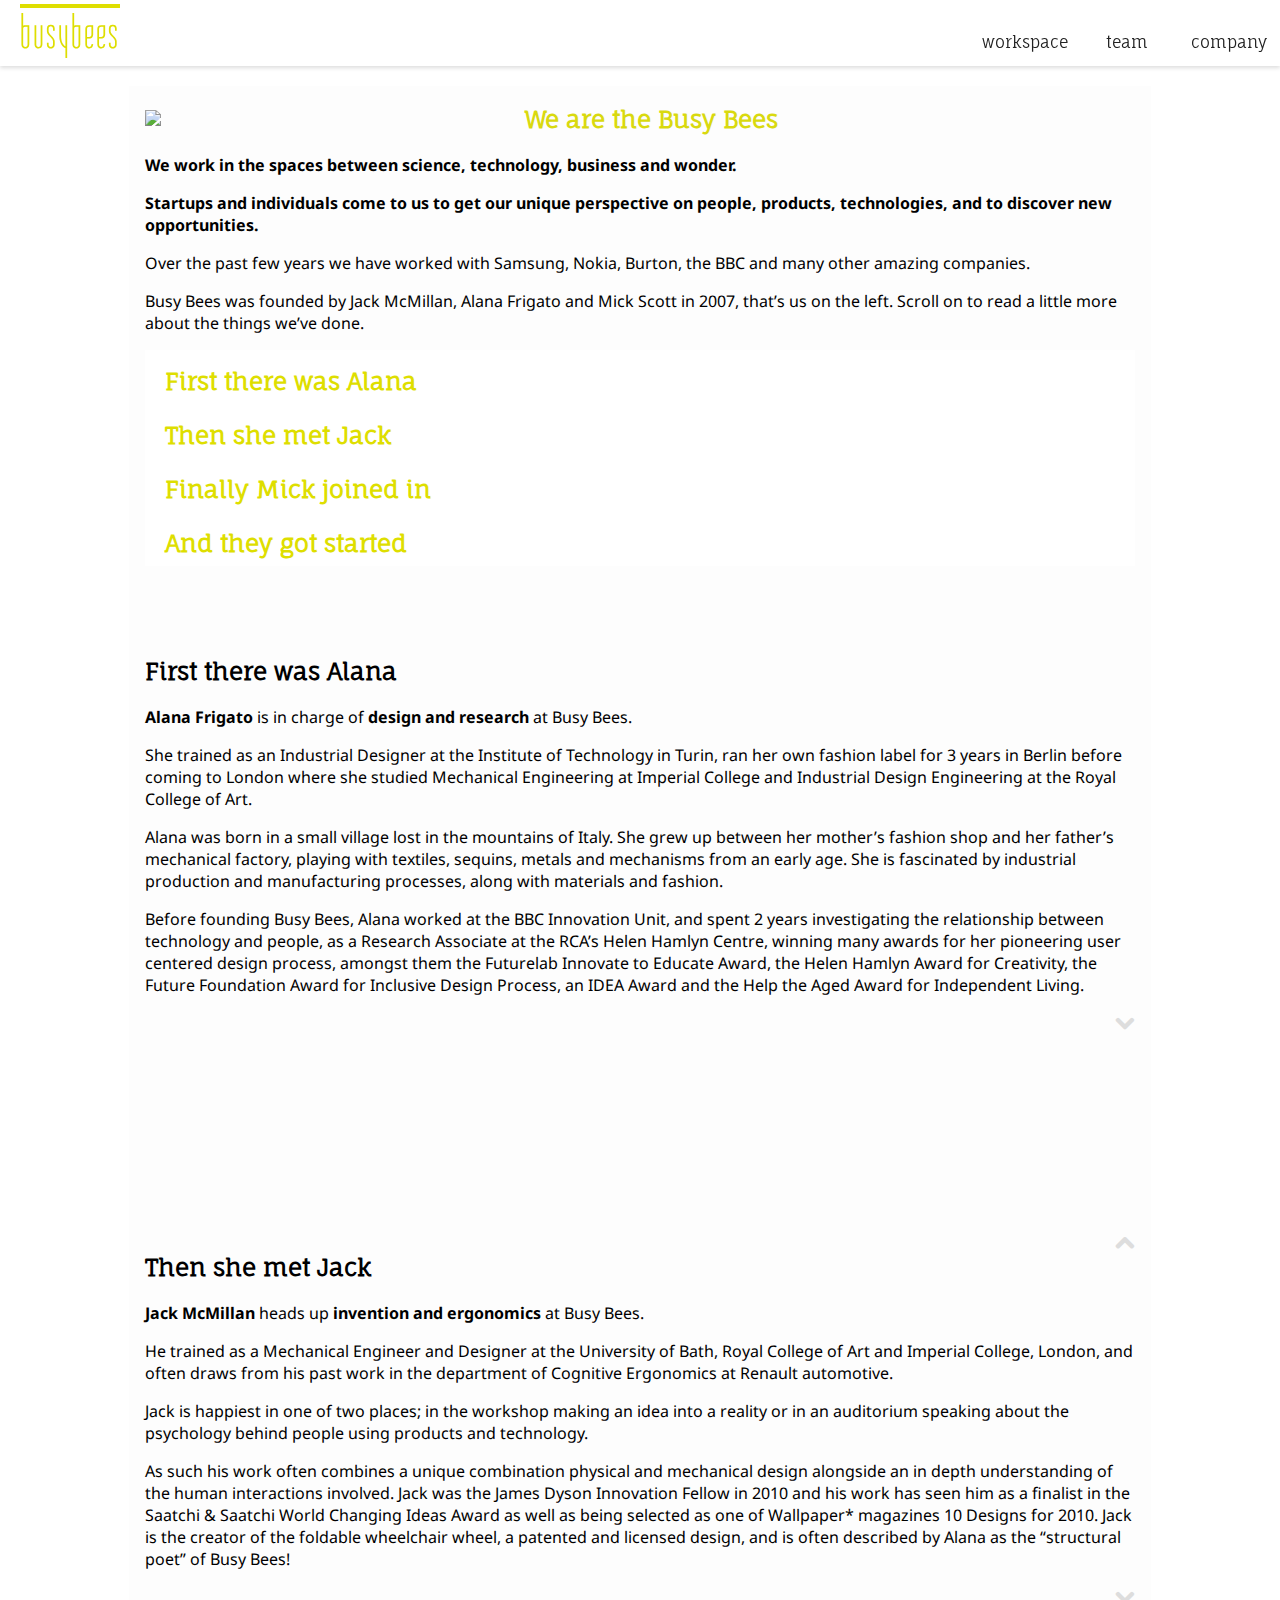
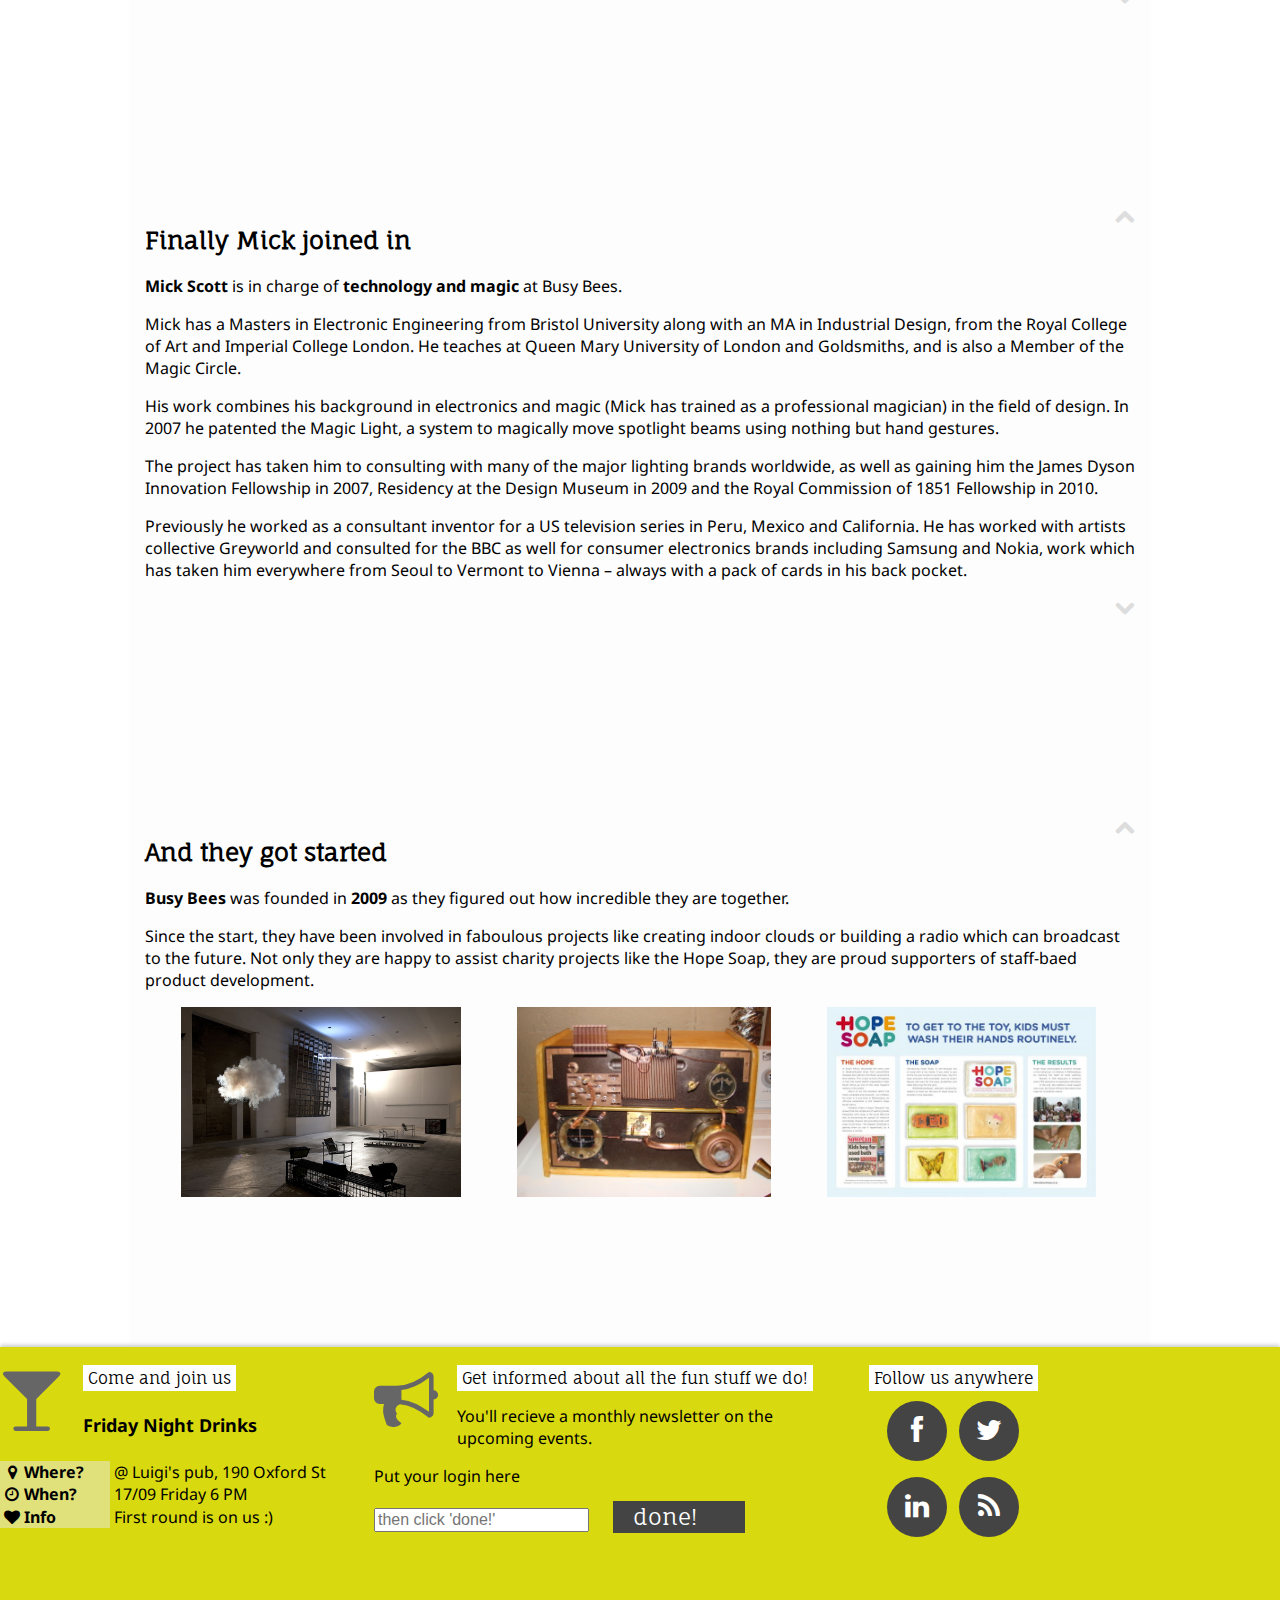
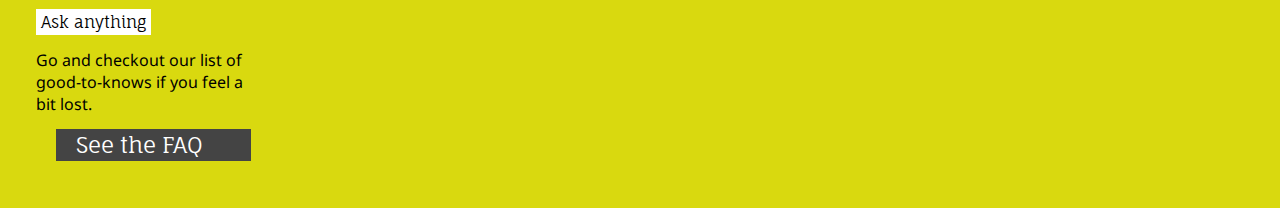
==== commit d57730a0: "extra css removed, workspace paged added, a bit of styling" ====
--- a/public/company.html
+++ b/public/company.html
@@ -10,14 +10,14 @@
 	<link rel="stylesheet" href="css/normalize.css">
 	<link rel="stylesheet" href="css/style.css">
 </head>
-<body>
+<body class="company">
 	<nav>
 		<h1>busybees</h1>
 			<a href="#">company</a>
 			<a href="team.html">team</a>
 			<a href="#">workspace</a>
 	</nav>
-	<div id="container">
+	<div id="container" class="company">
 		<img src="images/ceo-together.jpg">
 
 		<div id="intro-text">
@@ -122,15 +122,27 @@
 			<i class="icon-bullhorn icon-4x pull-left"></i>
 			<span>Get informed about all the fun stuff we do!</span>
 			<p>You'll recieve a monthly newsletter on the upcoming events.</p>
-			<form>
-				<p>Put your login here</p>
-				<div class="input-prepend">
-				    <input class="span2" type="text" placeholder="then click 'done!'">
-				    <a href="#" class="button">done!</a>
-				</div>
-			</form>
+			<p>Put your login here</p>
+			<div class="input-prepend">
+			    <input class="span2" type="text" placeholder="then click 'done!'">
+			    <a href="#" id="get-email-address" class="button">done!</a>
+			</div>
 		</div>
 		<div class="social">
+			<span>Follow us anywhere</span>
+			<div>
+				<a class="icon-facebook" href="#"></a>
+	  			<a class="icon-twitter" href="#"></a>
+			</div>
+			<div>
+				<a class="icon-linkedin" href="#"></a>
+	  			<a class="icon-rss" href="#"></a>
+			</div>
+		</div>
+		<div>
+			<span>Ask anything</span>
+			<p>Go and checkout our list of good-to-knows if you feel a bit lost.</p>
+			<a href="faq.html">See the FAQ</a>
 		</div>
 	</footer>
 </body>
--- a/public/css/style.css
+++ b/public/css/style.css
@@ -17,6 +17,7 @@
 
 body {
      background-color: #555555;
+     background: url("../images/faq-bg.png");
      font-family: 'Noto Sans', sans-serif;
      font-size: 16px;
      margin: 0;
@@ -31,7 +32,7 @@
      width: 100%;
      top: 0;
      background-color: #ffffff;
-     box-shadow: 0 2px 4px #111111;
+     box-shadow: 0 2px 4px #ddd;
      z-index: 10000;
 }
 
@@ -60,7 +61,9 @@
      font-family: 'Fauna One', serif;
      text-decoration: none;
 }
-
+a:hover {
+     color: #ffffff;
+}
 nav a {
      display: block;
      float: right;
@@ -76,7 +79,6 @@
 
 nav a:hover {
      background-color: #d9d90f;
-     color: #ffffff;
      padding-top: 30px;
      border-top: 3px solid #222222;
 }
@@ -93,7 +95,7 @@
 footer {
      margin: 0;
      background: #d9d90f;
-     box-shadow: 0 -2px 4px #111111;
+     box-shadow: 0 -2px 4px #ccc;
      z-index: 9990;
 
 }
@@ -101,13 +103,11 @@
 
 footer a {
      color: #ffffff;
-     width: 80px;
-     border-radius: 25px 0 0 0;
      background-color: #444444;
-     padding: 36px 150px 3px 20px;
+     padding: 2px 48px 3px 20px;
      margin: 0 30px 0 20px;
-     box-shadow: 2px 2px 4px #222222;
      font-size: 22px;
+     white-space: nowrap;
 }
 
 footer a:hover {
@@ -163,85 +163,111 @@
 
 }
 
+div.social {
+     margin-left: 36px;
+}
+
+.social div {
+     margin-top: 8px;
+     margin-left: 14px;
+}
+
+.social a {
+     display: inline-block;
+     width: 60px;
+     height: 60px;
+     font-size: 28px;
+     text-align: center;
+     background-color: #444444; 
+     color: #fff;
+     text-decoration: none;
+     margin: 4px;
+     line-height: 60px;
+     border-radius: 30px;
+     padding: 0;
+}
+
+.social .icon-facebook:hover {
+     background-color: #385397;
+}
+
+.social .icon-twitter:hover {
+     background-color: #47C3FE;
+}
+
+.social .icon-linkedin:hover {
+     background-color: #5391b4;
+}
+
+.social .icon-rss:hover {
+     background-color: #e28241;
+}
+
+footer > div:last-child {
+     width: 230px;
+     margin-left: 36px;
+}
 
 /*!!!!!!!!!!!!!!!!!!!!!!!!!!!!!!!!!!!!!!!!!!!!!!!!!!!!!!!!!!!!!!!!!!!!!!!!!!!!!!!!!!!!!!!!*/
 /* <<<<< okay, here comes the css for the index.html >>>>> */
 /*!!!!!!!!!!!!!!!!!!!!!!!!!!!!!!!!!!!!!!!!!!!!!!!!!!!!!!!!!!!!!!!!!1!!!!!!!!!!!!!!!!!!!!!!*/
 
 
-/*body {
+body#index-site {
      background: url('../images/index-bg.JPG') repeat-y fixed;
      background-size: cover;
 }
 
-#container {
+#index-site #container div {
      background-color: rgba(150, 150, 150, 0.6);
-     width: 600px;
-     height: 570px;
-     margin-right: 200px;
-     border-radius: 4px;
-}
-
-#container > div {
-     float: left;
-     box-sizing: border-box;
-     width: 180px;
-     margin-right: 20px;
-     padding: 0 0 0 15px;
-}
-
-#container > div:first-child {
-     width: 100%;
-     margin-bottom: 0;
-}
-
-#container > div:last-child {
-     margin-right: 0;
-}
-
-
-#container a {
-     display: inline-block;
-     box-sizing: border-box;
+}
+
+#index-site #container > div:first-child {
      float: right;
+     box-sizing: border-box;
+     width: 660px;
+}
+
+#index-site #container > div {
+     float: right;
+     box-sizing: border-box;
+     width: 220px;
+     padding: 0 10px 0 15px;
+}
+#index-site #container > div:last-child{
+     margin-bottom: 20px;
+}
+
+#index-site #container a {
+     display: inline-block;
+     box-sizing: border-box;
      width: 100%;
      height: 100px;
      margin-top: 18px;
+     margin-bottom: 24px;
      padding: 60px 7px 0 0;
-     border-top: 3px solid #ffffff;
-     border-radius: 2px;
      background-color: #ffffff;
      font-family: 'Fauna One', 'Arial', sans-serif;
-     text-decoration: none;
      text-align: right;
      color: #222222;
-     white-space: nowrap;
-     font-size: 16px;
      font-weight: 600;
-
-}
-
-#container a:hover {
+}
+
+#index-site #container a:hover {
      background-color: #d9d90f;
-     color: #ffffff;
+     /*padding-top: 30px;*/
      border-top: 3px solid #222222;
-     font-weight: 400;
-}
-
-#container h2 {
-     display: block;
+     /*border-top-left-radius: 40px;*/
+}
+
+#index-site #container h2  {
      -webkit-margin-before: 0;
      margin-bottom: 0;
      padding-top: 20px;
      color: #dbdb25;
-     font-family: 'Fauna One', 'Arial', sans-serif;
      font-size: 96px;
 }
 
-#container h3 {
-     color: #d9d90f;
-     text-shadow: 1px 1px 0 #444;
-}*/
 
 /*end of index.html css */
 
@@ -250,9 +276,6 @@
 /* <<<<< this is the css for the team page >>>>> */
 /*!!!!!!!!!!!!!!!!!!!!!!!!!!!!!!!!!!!!!!!!!!!!!!!!!!!!!!!!!!!!!!!!!1!!!!!!!!!!!!!!!!!!!!!!*/
 
-body#team-site {
-     background: url('../images/team-bg.png');
-}
 
 #company-structure {
      width: 100%;
@@ -354,7 +377,8 @@
 .vcard div {
      background-image: url('../images/anonymus.jpg');
      background-position: center;
-     background-size: 180px 135px; /* I use this here because I want to use different size in the mobile version */
+     background-size: 180px 135px; 
+     /* I use this here because I want to use different size in the mobile version */
      display: block;
      float: left;
      width: 100px;
@@ -404,7 +428,14 @@
 
 /*end of team page css*/
 
-/*here comes the company styling */
+/*!!!!!!!!!!!!!!!!!!!!!!!!!!!!!!!!!!!!!!!!!!!!!!!!!!!!!!!!!!!!!!!!!!!!!!!!!!!!!!!!!!!!!!!!*/
+/* <<<<< here comes the company styling >>>>> */
+/*!!!!!!!!!!!!!!!!!!!!!!!!!!!!!!!!!!!!!!!!!!!!!!!!!!!!!!!!!!!!!!!!!1!!!!!!!!!!!!!!!!!!!!!!*/
+
+div.company {
+     background-color: rgba(250, 250, 250, 0.3);
+     padding: 0 16px;
+}
 
 #container img {
      display: block;
@@ -453,9 +484,33 @@
 #container div a {
      display: block;
      float: right;
-     color: #ffffff;
-}
-
-#container div a:hover {
-     color: #a7a72a;
+     color: #ddd;
+}
+
+/*!!!!!!!!!!!!!!!!!!!!!!!!!!!!!!!!!!!!!!!!!!!!!!!!!!!!!!!!!!!!!!!!!!!!!!!!!!!!!!!!!!!!!!!!*/
+/* <<<<< styling of FAQ site >>>>> */
+/*!!!!!!!!!!!!!!!!!!!!!!!!!!!!!!!!!!!!!!!!!!!!!!!!!!!!!!!!!!!!!!!!!1!!!!!!!!!!!!!!!!!!!!!!*/
+
+
+.faq-site h2  {
+     -webkit-margin-before: 0;
+     margin-bottom: 0;
+     padding-top: 20px;
+     color: #dbdb25;
+     font-size: 116px;
+}
+
+.faq-site h2 + p {
+     font-size: 54px;
+     -webkit-margin-before: 0;
+}
+
+/*!!!!!!!!!!!!!!!!!!!!!!!!!!!!!!!!!!!!!!!!!!!!!!!!!!!!!!!!!!!!!!!!!!!!!!!!!!!!!!!!!!!!!!!!*/
+/* <<<<< styling for workspace >>>>> */
+/*!!!!!!!!!!!!!!!!!!!!!!!!!!!!!!!!!!!!!!!!!!!!!!!!!!!!!!!!!!!!!!!!!1!!!!!!!!!!!!!!!!!!!!!!*/
+
+#container map area:hover {
+     display: block; !important 
+     background-color: red;
+     color: red;
 }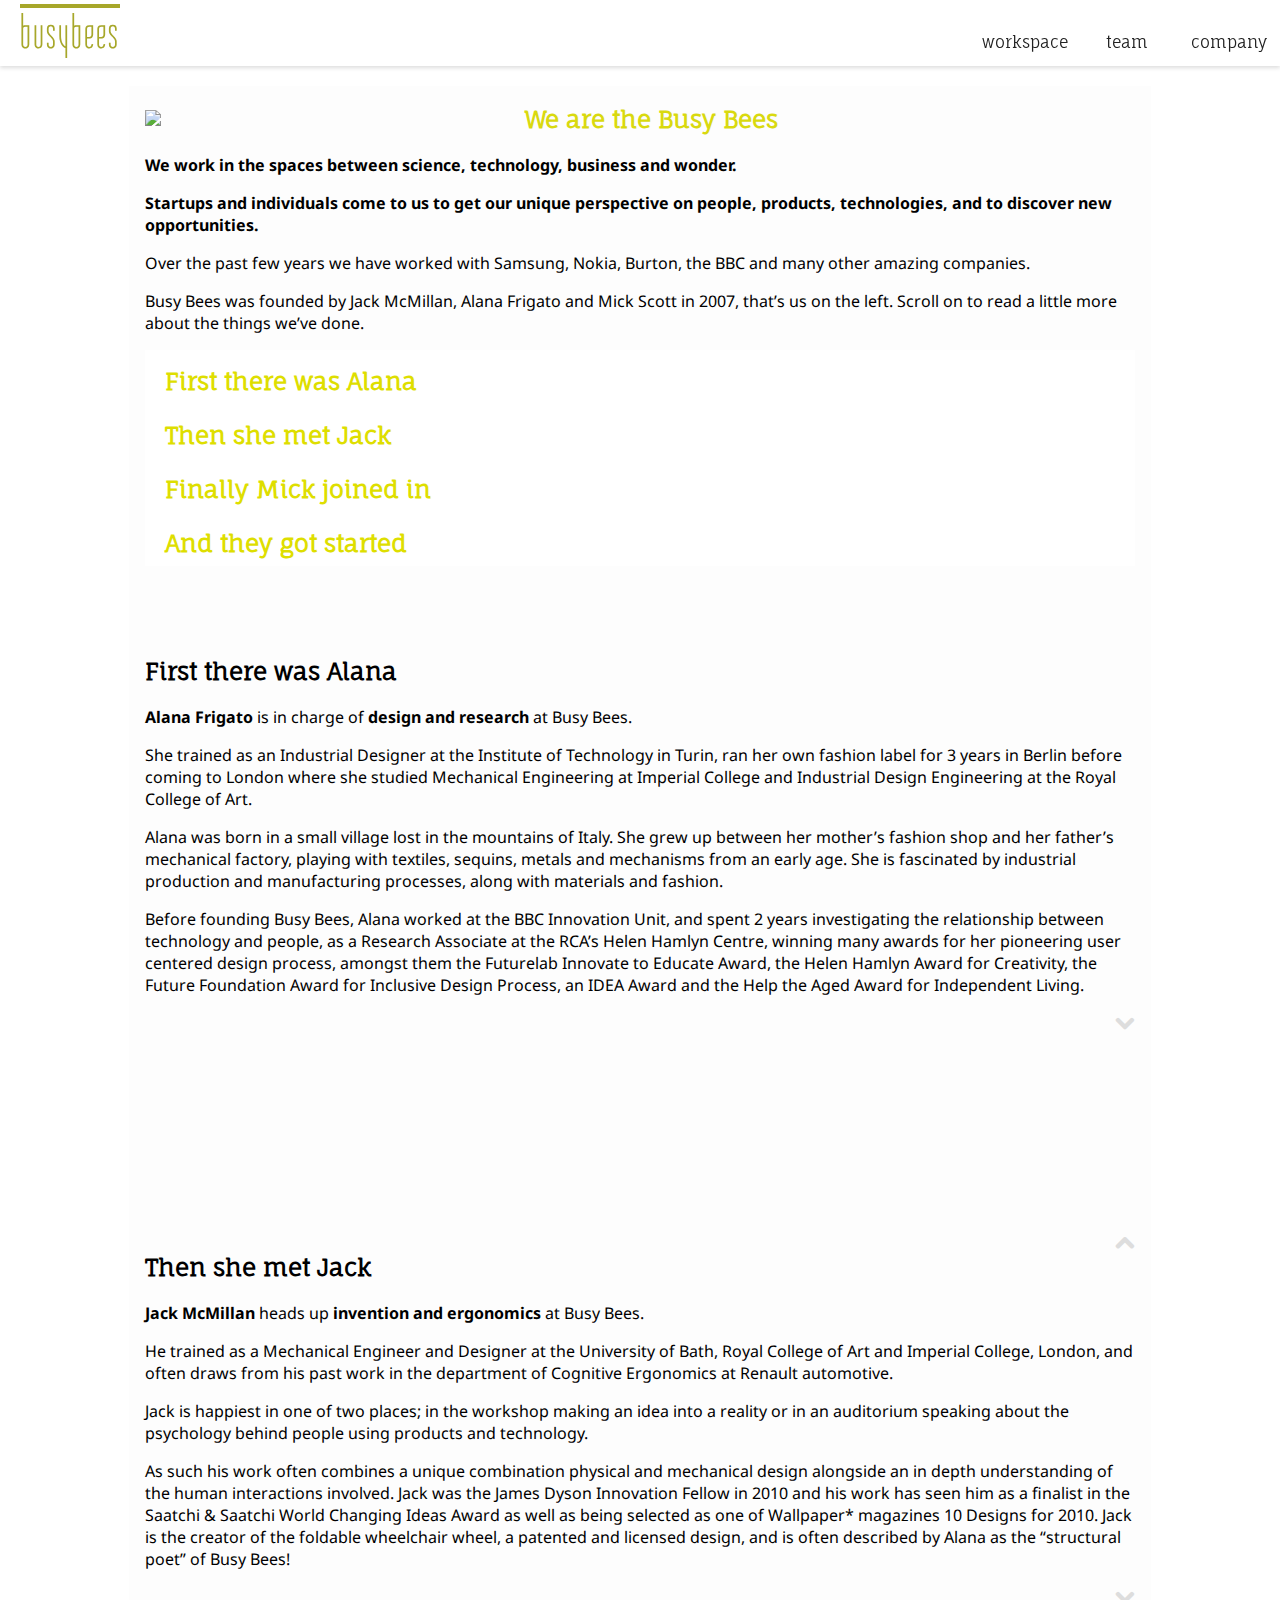
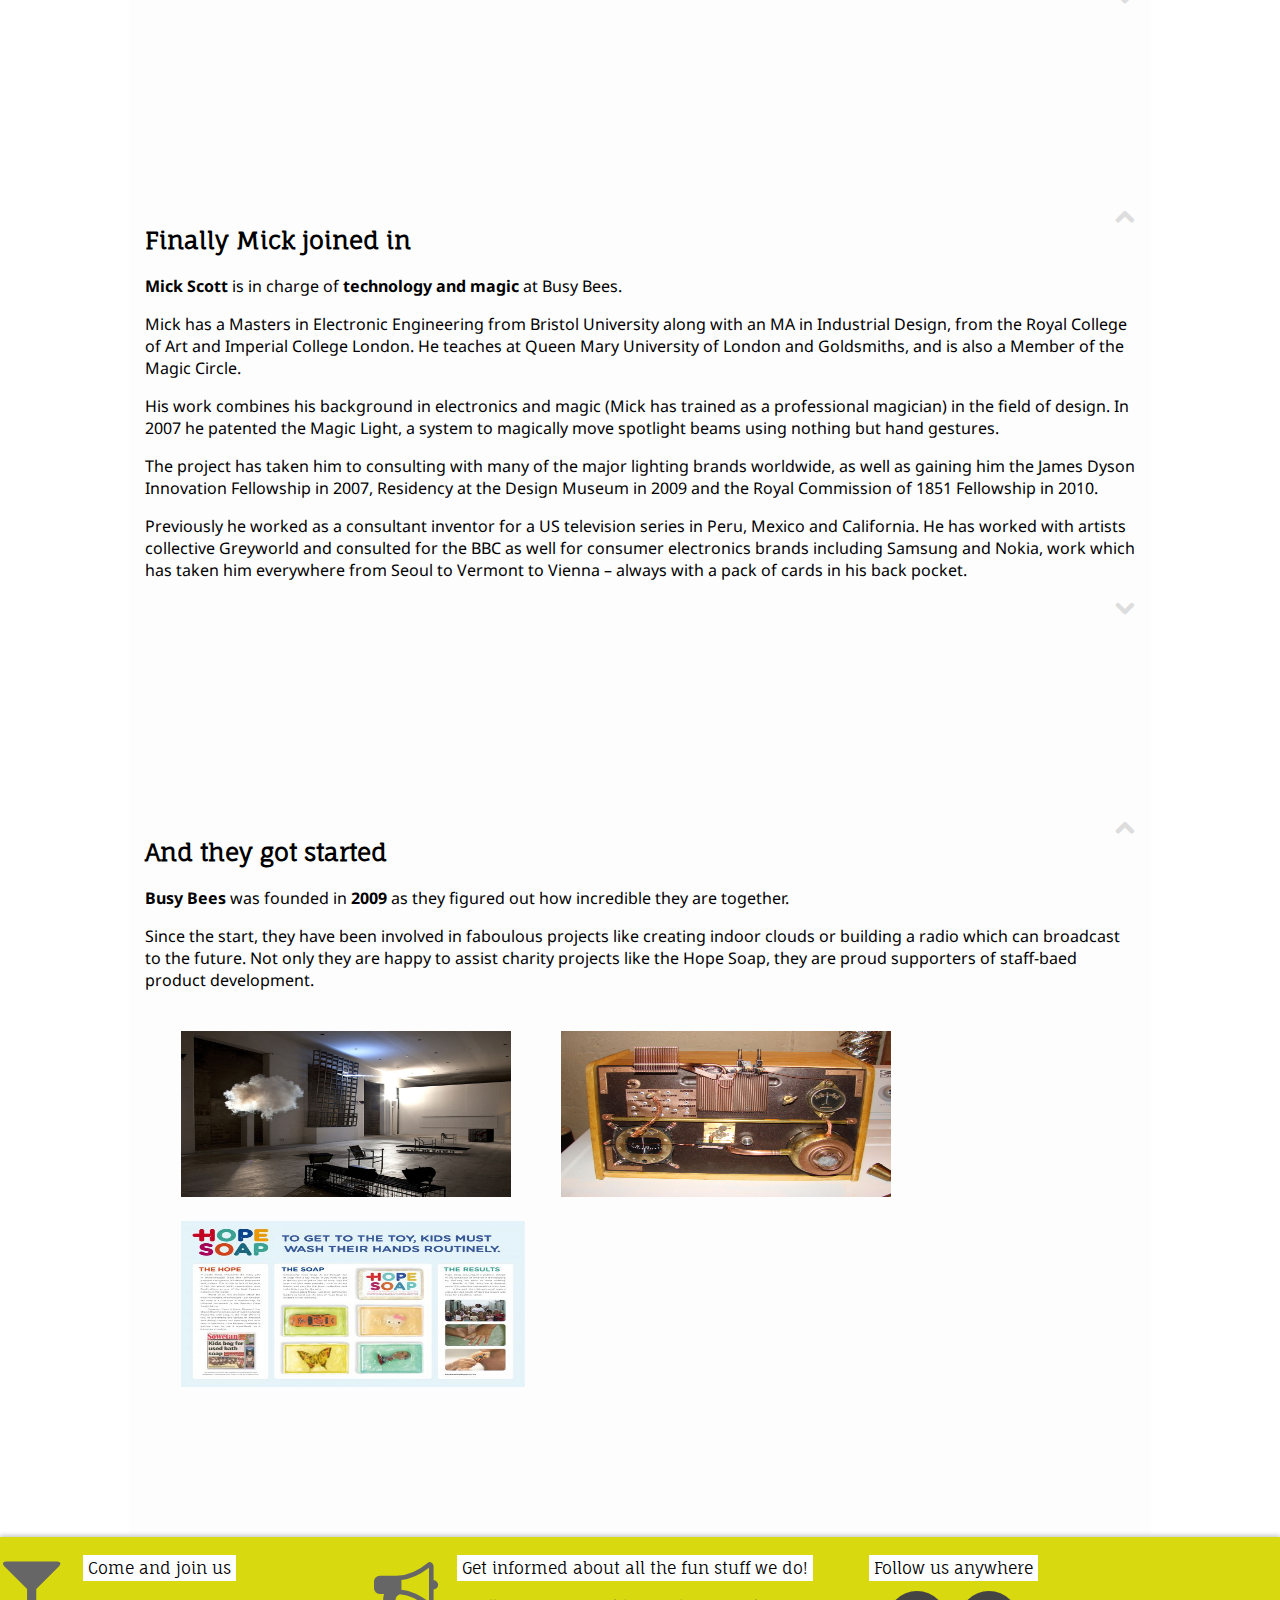
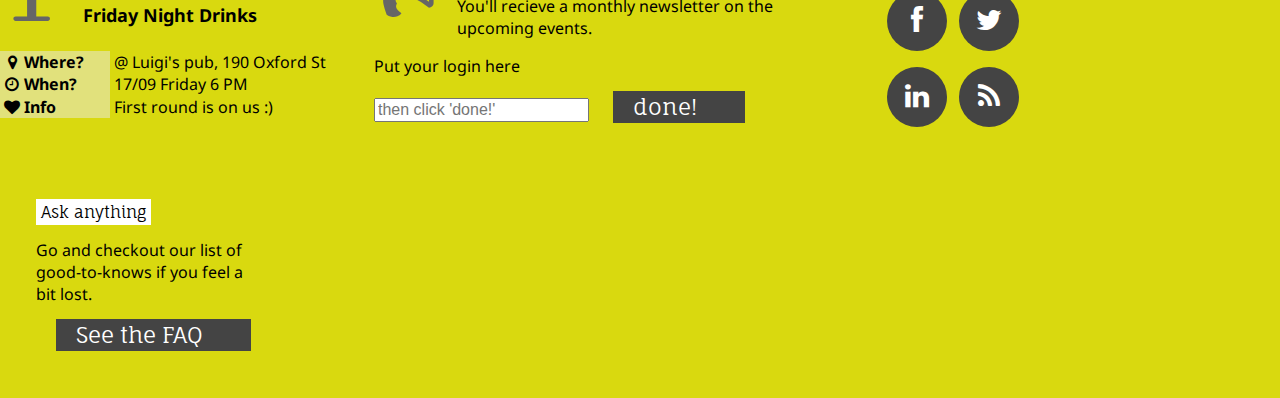
==== commit 275e564a: "css cleanup" ====
--- a/public/company.html
+++ b/public/company.html
@@ -9,13 +9,17 @@
 	<link href="css/font-awesome.css" rel="stylesheet">
 	<link rel="stylesheet" href="css/normalize.css">
 	<link rel="stylesheet" href="css/style.css">
+	<script type="text/javascript" src="js/jquery-1.9.1.min.js"></script>
+	<script type="text/javascript" src="js/jquery.smooth-scroll.js"></script>
+    <script type="text/javascript" src="js/main.js"></script>
+
 </head>
 <body class="company">
 	<nav>
-		<h1>busybees</h1>
-			<a href="#">company</a>
+		<h1><a href="index.html">busybees</a></h1>
+			<a href="company.html">company</a>
 			<a href="team.html">team</a>
-			<a href="#">workspace</a>
+			<a href="workspace.html">workspace</a>
 	</nav>
 	<div id="container" class="company">
 		<img src="images/ceo-together.jpg">
@@ -97,7 +101,7 @@
 			<div class="clearfix">
 				<img src="images/indoor-cloud.jpg" alt="Indoor cloud">
 				<img src="images/radio.jpg" alt="Radio of the future">
-				<img id="last" src="images/hopesope.jpg" alt="Hope Soap for Africa">
+				<img class="last" src="images/hopesope.jpg" alt="Hope Soap for Africa">
 			</div>
 			
 			
@@ -124,7 +128,7 @@
 			<p>You'll recieve a monthly newsletter on the upcoming events.</p>
 			<p>Put your login here</p>
 			<div class="input-prepend">
-			    <input class="span2" type="text" placeholder="then click 'done!'">
+			    <input class="span2" type="text" value="" placeholder="then click 'done!'">
 			    <a href="#" id="get-email-address" class="button">done!</a>
 			</div>
 		</div>
--- a/public/css/style.css
+++ b/public/css/style.css
@@ -36,21 +36,25 @@
      z-index: 10000;
 }
 
-h1 {
-     display: inline-block;
-     float: left;
+nav h1 {
      margin: 0;
+}
+
+nav h1 a {
+     display: inline-block;
+     float: left;
      padding: 8px 0 10px 20px;
      font-family: 'Tulpen One', 'Arial', sans-serif;
-     /*font-weight: 500;*/
      color: #dede00;
      font-size: 46px;
      font-weight: normal;
      letter-spacing: 2px;
      text-decoration: overline;
-     /*padding-right: 340px;*/
-     /*text-shadow: 1px 1px 1px #dede00;*/
      
+}
+
+nav h1 a:hover {
+     color: #a7a72a;
 }
 
 h2, h3 {
@@ -64,7 +68,7 @@
 a:hover {
      color: #ffffff;
 }
-nav a {
+nav > a {
      display: block;
      float: right;
      box-sizing: border-box;
@@ -77,14 +81,13 @@
      background-color: rgba(255, 255, 255, 0.7);
 }
 
-nav a:hover {
+nav > a:hover {
      background-color: #d9d90f;
      padding-top: 30px;
      border-top: 3px solid #222222;
 }
 
 #container {
-     display: block;
      width: 990px;
      margin: 86px auto 0 auto;
      /*height: 450px;*/
@@ -100,6 +103,25 @@
 
 }
 
+footer > div {
+     display: inline-block;
+     vertical-align: text-top;
+     margin-bottom: 50px;
+     margin-top: 20px;
+}
+
+footer > div:last-child {
+     width: 230px;
+     margin-left: 36px;
+}
+
+footer span {
+     font-family: 'Fauna One', serif;
+     margin-top: 40px;
+     background-color: #ffffff;
+     padding: 3px 5px;
+
+}
 
 footer a {
      color: #ffffff;
@@ -119,6 +141,8 @@
      color: #666666;
 }
 
+
+
 .next-program {
      width: 350px;
      margin-right: 20px;
@@ -130,10 +154,6 @@
 
 }
 
-div.next-program h4 {
-     font-size: 18px;
-}
-
 .next-program p strong {
      display: inline-block;
      background-color: #ffffff;
@@ -148,19 +168,8 @@
      color: #000000;
 }
 
-footer > div {
-     display: inline-block;
-     vertical-align: text-top;
-     margin-bottom: 50px;
-     margin-top: 20px;
-}
-
-footer span {
-     font-family: 'Fauna One', serif;
-     margin-top: 40px;
-     background-color: #ffffff;
-     padding: 3px 5px;
-
+.next-program h4 {
+     font-size: 18px;
 }
 
 div.social {
@@ -203,64 +212,43 @@
      background-color: #e28241;
 }
 
-footer > div:last-child {
-     width: 230px;
-     margin-left: 36px;
-}
+
 
 /*!!!!!!!!!!!!!!!!!!!!!!!!!!!!!!!!!!!!!!!!!!!!!!!!!!!!!!!!!!!!!!!!!!!!!!!!!!!!!!!!!!!!!!!!*/
 /* <<<<< okay, here comes the css for the index.html >>>>> */
 /*!!!!!!!!!!!!!!!!!!!!!!!!!!!!!!!!!!!!!!!!!!!!!!!!!!!!!!!!!!!!!!!!!1!!!!!!!!!!!!!!!!!!!!!!*/
-
-
 body#index-site {
-     background: url('../images/index-bg.JPG') repeat-y fixed;
+     background: url("../images/index-bg.JPG") repeat-y fixed;
      background-size: cover;
 }
 
-#index-site #container div {
-     background-color: rgba(150, 150, 150, 0.6);
-}
-
-#index-site #container > div:first-child {
-     float: right;
-     box-sizing: border-box;
+#index-site #container > div {
      width: 660px;
-}
-
-#index-site #container > div {
-     float: right;
-     box-sizing: border-box;
-     width: 220px;
-     padding: 0 10px 0 15px;
-}
-#index-site #container > div:last-child{
+     margin-left: 330px;
+     box-sizing: border-box;
+     padding: 0 10px 10px 15px;
+     background-color: rgba(250, 250, 250, 0.6);
+}
+
+#index-site #container > div:last-child {
+     position: relative;
+     height: 290px;
      margin-bottom: 20px;
 }
 
-#index-site #container a {
-     display: inline-block;
-     box-sizing: border-box;
-     width: 100%;
-     height: 100px;
-     margin-top: 18px;
-     margin-bottom: 24px;
-     padding: 60px 7px 0 0;
-     background-color: #ffffff;
-     font-family: 'Fauna One', 'Arial', sans-serif;
-     text-align: right;
-     color: #222222;
-     font-weight: 600;
-}
-
-#index-site #container a:hover {
-     background-color: #d9d90f;
-     /*padding-top: 30px;*/
-     border-top: 3px solid #222222;
-     /*border-top-left-radius: 40px;*/
-}
-
-#index-site #container h2  {
+#index-site #container > div:last-child div {
+     display: inline-block;
+     box-sizing: border-box;
+     width: 200px;
+     margin-right: 10px;
+     vertical-align: top;
+}
+
+#index-site #container > div:last-child div.last {
+     margin-right: 0px;
+}
+
+#index-site #container h2 {
      -webkit-margin-before: 0;
      margin-bottom: 0;
      padding-top: 20px;
@@ -268,6 +256,26 @@
      font-size: 96px;
 }
 
+#index-site #container a {
+     display: block;
+     position: absolute;
+     bottom: 0; 
+     vertical-align: bottom;
+     width: 200px;
+     margin-top: 18px;
+     margin-bottom: 24px;
+     padding: 60px 7px 7px 0;
+     font-family: 'Fauna One', 'Courier', serif;
+     text-align: right;
+     background-color: #ffffff;
+     color: #222222;
+     font-weight: 600;
+}
+
+#index-site #container a:hover {
+     background-color: #d9d90f;
+     border-top: 3px solid #222222;
+}
 
 /*end of index.html css */
 
@@ -304,6 +312,8 @@
 #company-structure div.last {
      margin-right: 0;
 }
+
+/*not sure */
 
 #manag-button, #desig-button,  #offic-button {
      background-color: #d9d90f;
@@ -367,8 +377,8 @@
      box-sizing: border-box;
      width: 210px;            /*change this to 380px for mobile maybe*/
      font-size: 14px;
-     border: 1px solid #888888;
-     border-radius: 80px 0 0 0;
+     /*border: 1px solid #888888;*/
+     border-radius: 80px 4px 4px 4px;
      background-color: #ffffff;
 
 
@@ -378,7 +388,6 @@
      background-image: url('../images/anonymus.jpg');
      background-position: center;
      background-size: 180px 135px; 
-     /* I use this here because I want to use different size in the mobile version */
      display: block;
      float: left;
      width: 100px;
@@ -437,7 +446,7 @@
      padding: 0 16px;
 }
 
-#container img {
+.company #container img {
      display: block;
      box-sizing: border-box;
      float: left;
@@ -477,7 +486,7 @@
      padding: 0 20px 0 36px;
 }
 
-#slide4 img#last {
+#slide4 img.last {
      padding-right: 0;
 }
 
@@ -492,7 +501,7 @@
 /*!!!!!!!!!!!!!!!!!!!!!!!!!!!!!!!!!!!!!!!!!!!!!!!!!!!!!!!!!!!!!!!!!1!!!!!!!!!!!!!!!!!!!!!!*/
 
 
-.faq-site h2  {
+#faq-site h2  {
      -webkit-margin-before: 0;
      margin-bottom: 0;
      padding-top: 20px;
@@ -500,17 +509,162 @@
      font-size: 116px;
 }
 
-.faq-site h2 + p {
+#faq-site h2 + p {
      font-size: 54px;
      -webkit-margin-before: 0;
+}
+
+span#faq-answer-display {
+     display: inline-block;
+     float: right;
+     padding-right: 20px;
+     text-transform: uppercase;
+     font-size: 14px;
+     color: #666;
+     cursor: pointer;
+     /*background-color: red;*/
+
 }
 
 /*!!!!!!!!!!!!!!!!!!!!!!!!!!!!!!!!!!!!!!!!!!!!!!!!!!!!!!!!!!!!!!!!!!!!!!!!!!!!!!!!!!!!!!!!*/
 /* <<<<< styling for workspace >>>>> */
 /*!!!!!!!!!!!!!!!!!!!!!!!!!!!!!!!!!!!!!!!!!!!!!!!!!!!!!!!!!!!!!!!!!1!!!!!!!!!!!!!!!!!!!!!!*/
 
-#container map area:hover {
-     display: block; !important 
-     background-color: red;
-     color: red;
+#map {
+     float: left;
+     width: 560px;
+     height: 280px;
+     background: url("../images/office-map.png") no-repeat;
+     background-size: 550px;
+     text-align: center;
+     color: #fff;
+
+}
+
+div#map {
+     margin-top: 24px;
+}
+
+#map div {
+     position: relative;
+     border-radius: 3px;
+     box-sizing: border-box;
+     padding-top: 18px;
+}
+
+.map-space div {
+     color: transparent;
+}
+
+.map-space div:hover {
+     color: #ffffff;
+     cursor: pointer;
+}
+
+#creative-space {
+     top: 16px;
+     left: 415px;
+     width: 125px;
+     height: 258px;
+     background-color: rgba(174, 12, 104, 0.6); /*almost pink*/
+}
+
+#office-space {
+     top: -112px;
+     left: 141px;
+     width: 131px;
+     height: 125px;
+     background-color: rgba(217, 15, 15, 0.6); /* coke red*/
+}
+
+#reception-space {
+     top: -183px;
+     left: 276px;
+     width: 66px;
+     height: 72px;
+     background-color: rgba(100, 14, 175, 0.6); /* ute violet*/
+}
+
+#proto-space {
+     top: -343px;
+     left: 8px;
+     width: 127px;
+     height: 160px;
+     background-color: rgba(217, 217, 15, 0.6); /*smoke yellow*/
+}
+
+#lounge-space {
+     top: -600px;
+     left: 142px;
+     width: 217px;
+     height: 82px;
+     background-color: rgba(55, 26, 149, 0.6); /*not navy blue*/
+}
+
+#kitchen-space {
+     top: -633px;
+     left: 311px;
+     width: 149px;
+     height: 51px;
+     transform:rotate(270deg);
+     -ms-transform:rotate(270deg); /* IE 9 */
+     -webkit-transform:rotate(270deg); /* Safari and Chrome */
+     background-color: rgba(140, 203, 14, 0.6); /* fade green*/
+
+}
+
+#room-description {
+     background-color: rgba(250, 250, 250, 0.6);
+     border-radius: 3px;
+     width: 410px;
+     float: right;
+     padding-left: 8px;
+     overflow: hidden;
+}
+
+
+
+#room-description h2 {
+     font-size: 68px;
+     color: #222;
+}
+
+#room-description + h2 {
+     display: inline-block;
+     font-size: 96px;
+     white-space: nowrap;
+     padding-bottom: 16px;
+
+}
+
+#room-description span {
+     font-family:'Fauna One', 'Arial', sans-serif;
+     font-size: 20px;
+}
+
+#room-description .photos {
+     background-position: center;
+     background-size: 180px 135px; 
+     display: block;
+     float: left;
+     width: 100px;
+     height: 100px;
+     margin: 20px 0 0 20px;
+     text-indent: 100%;
+     overflow: hidden;
+     white-space: nowrap;
+     border-radius: 50px;
+}
+
+/*!!!!!!!!!!!!!!!!!!!!!!!!!!!!!!!!!!!!!!!!!!!!!!!!!!!!!!!!!!!!!!!!!!!!!!!!!!!!!!!!!!!!!!!!*/
+/* <<<<< isotope fix >>>>> */
+/*!!!!!!!!!!!!!!!!!!!!!!!!!!!!!!!!!!!!!!!!!!!!!!!!!!!!!!!!!!!!!!!!!1!!!!!!!!!!!!!!!!!!!!!!*/
+
+.isotope-item {
+  z-index: 2;
+}
+
+.isotope-hidden.isotope-item {
+  pointer-events: none;
+  z-index: 1;
 }